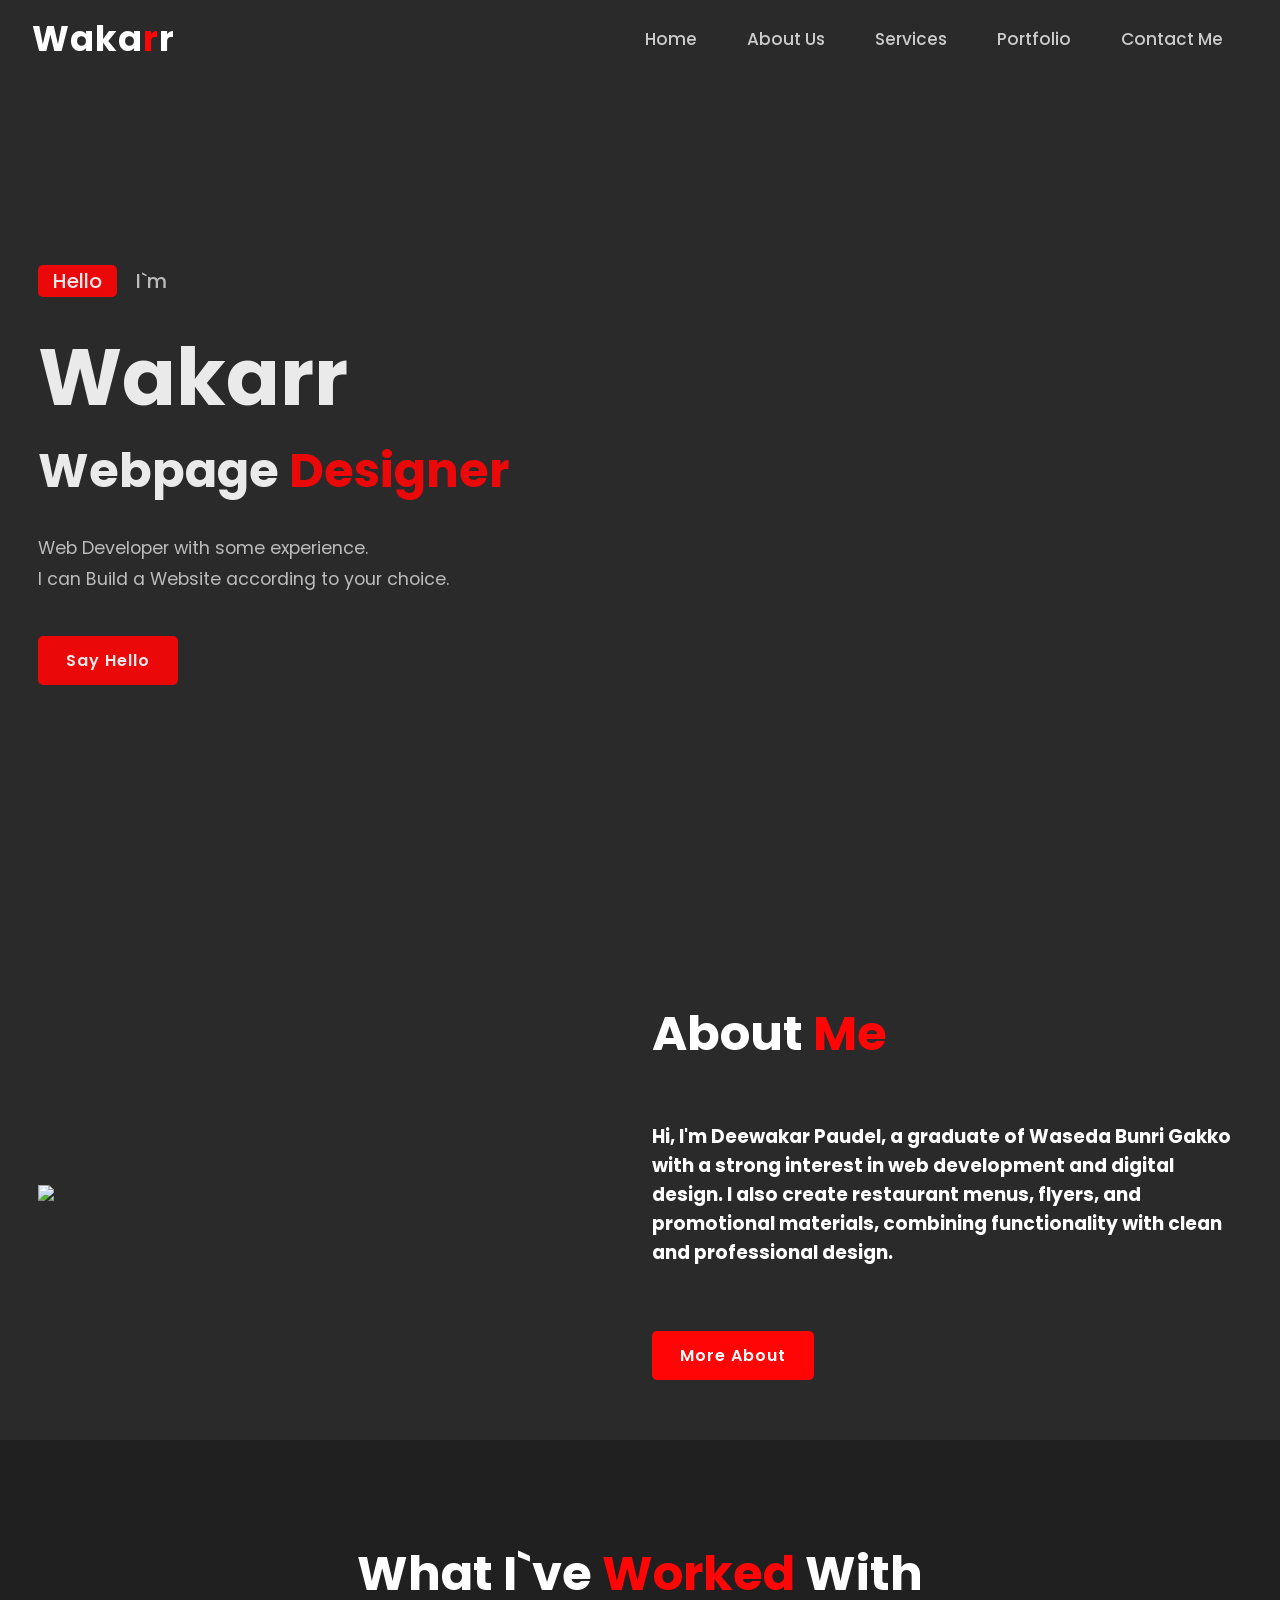
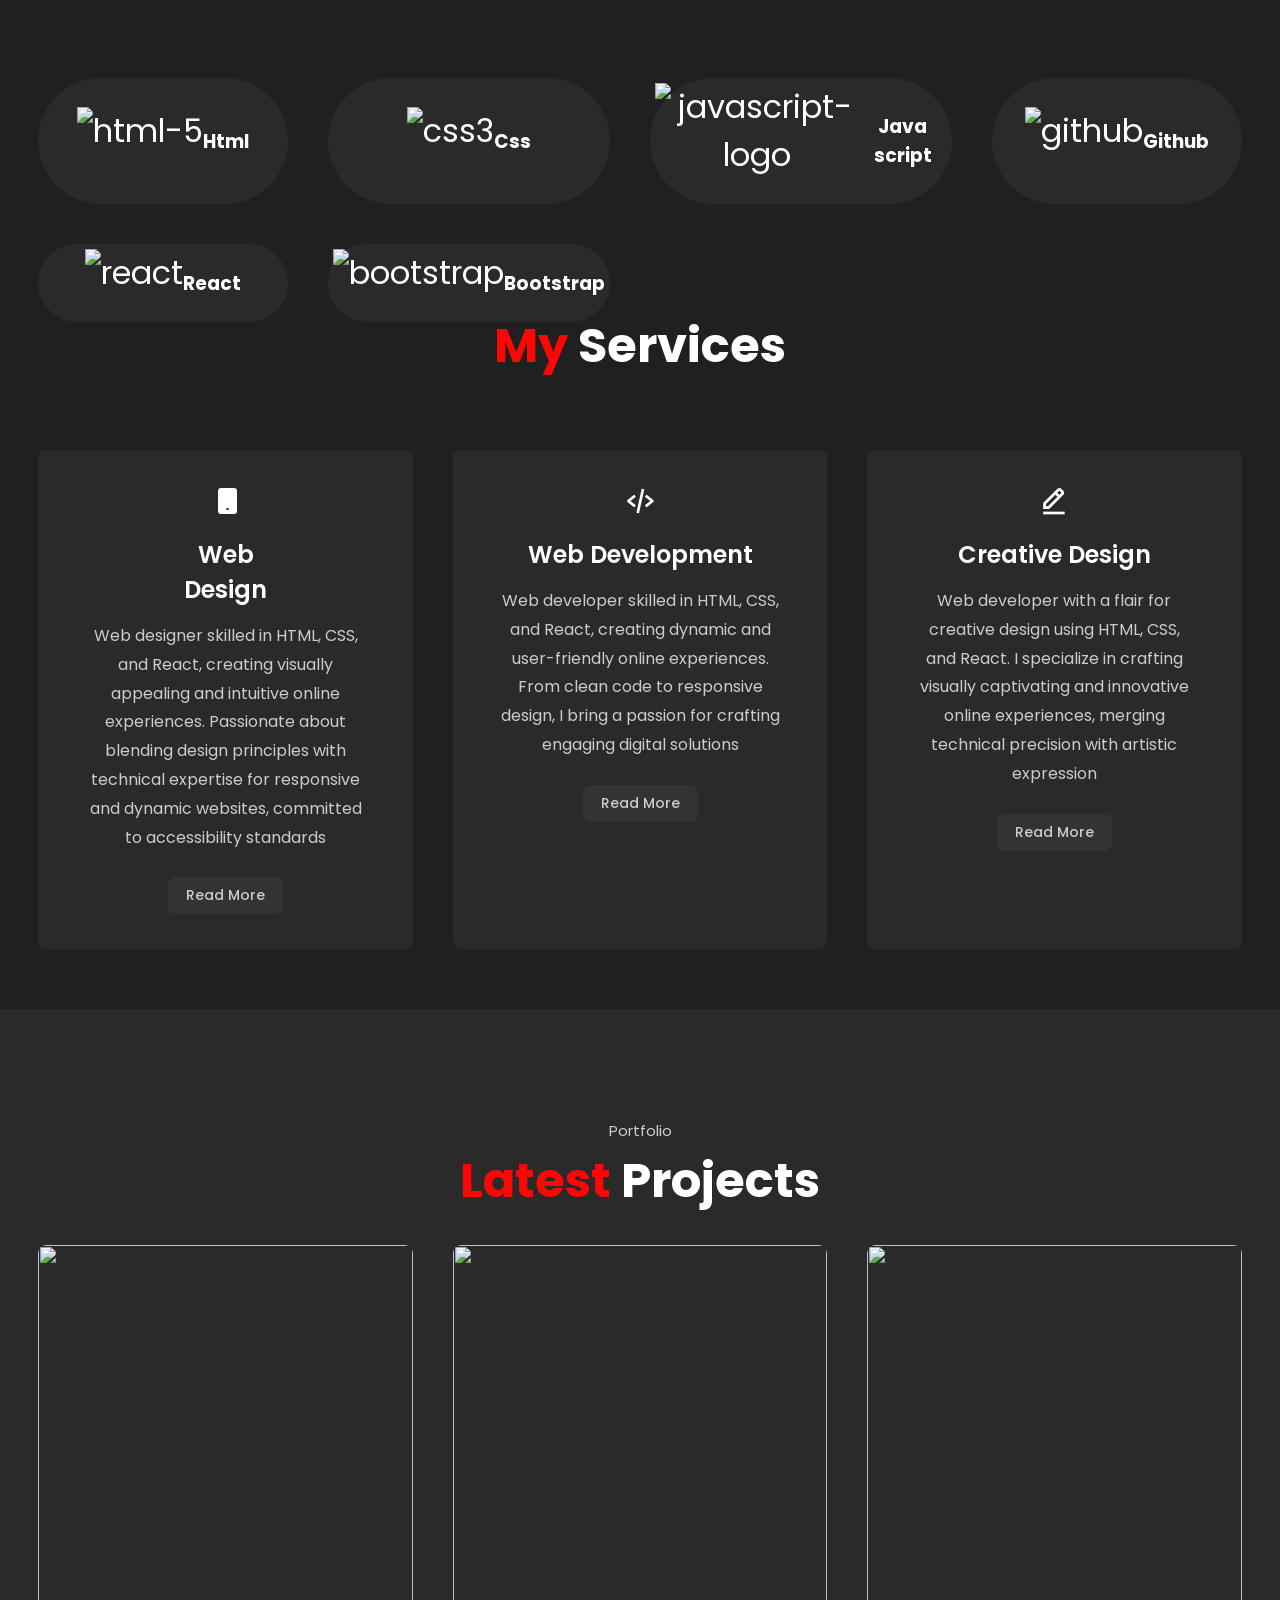
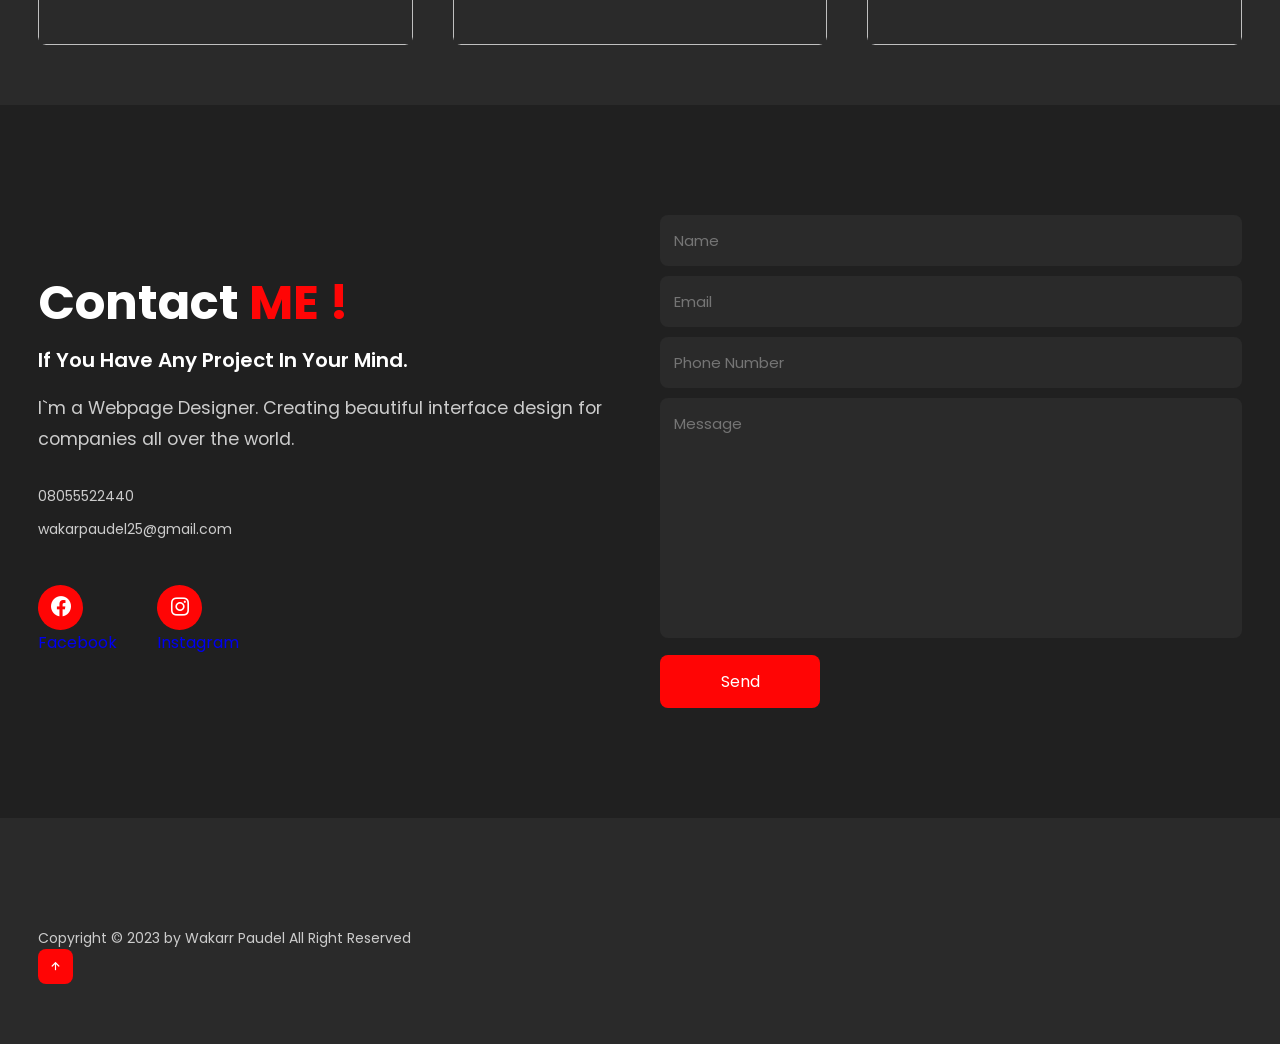
==== home.html @ 7d452e94 "Add files via upload" ====
<!DOCTYPE html>
<html lang="en">

<head>
  <meta charset="UTF-8">
  <meta name="viewport" content="width=device-width, initial-scale=1.0">
  <title>Porto</title>
  <!--Box-->
  <link rel="stylesheet" href="https://unpkg.com/boxicons@latest/css/boxicons.min.css">
  <!--Css Link-->
  <link rel="stylesheet" href="home.css">
  <!--Fonts-->
  <link rel="preconnect" href="https://fonts.googleapis.com">
  <link rel="preconnect" href="https://fonts.gstatic.com" crossorigin>
  <link href="https://fonts.googleapis.com/css2?family=Poppins:ital,wght@0,300;0,800;1,400&display=swap"
    rel="stylesheet">
</head>

<body>
  <!--Header design-->
  <header>
    <a href="#" class="logo">Waka<span>r</span>r</a>
    <ul class="navlist">
      <li><a href="#" class="active">Home</a></li>
      <li><a href="#about">About Us</a></li>
      <li><a href="#services">Services</a></li>
      <li><a href="#portfolio">Portfolio</a></li>
      <li><a href="#contact">Contact Me</a></li>
    </ul>

    <div class='bx bx-menu' id="menu-icon">

    </div>
  </header>

  <!--Home Section Design-->
  <section class="home" id="home">
    <div class="home-text">
      <div class="slide">
        <span class="one">Hello</span>
        <span class="two">I`m</span>
      </div>
      <h1>Wakarr</h1>
      <h3>Webpage <span> Designer</span></h3>
      <p>Web Developer with some experience. <br> I can Build a Website according to your choice.</p>
      <div class="button">
        <a href="#" class="btn">Say Hello</a>

      </div>
    </div>
  </section>

  <!--Section design-->
  <section class="about" id="about">
    <div class="about-img">
      <img src="IMG_7665.JPG">
    </div>
    <div class="about-text">
      <h2>About <span>Me</span></h2>








      <p>
      <h3>Hi, I'm Deewakar Paudel, a graduate of Waseda Bunri Gakko with a strong interest in web development and digital design. I also create restaurant menus, flyers, and promotional materials, combining functionality with clean and professional design.</h3>
      </p>
      <a href="#" class="btn">More About</a>
    </div>
    </div>


  </section>





  <!--Services-->
  <section class="services" id="services">
    <div class="main-text">
      <h2>What I`ve <span>Worked</span> With</h2>



      <div class="services-content">
        <div class="boxx">
          <div class="skillss">
            <img width="256" height="256" src="https://img.icons8.com/dusk/256/html-5.png" alt="html-5" />
          </div>
          <h3>Html</h3>


        </div>
        <div class="boxx">
          <div class="skillss">
            <img src="https://img.icons8.com/dusk/256/css3.png" alt="css3" />
          </div>
          <h3>Css</h3>
        </div>


        <div class="boxx">
          <div class="skillss">
            <img src="https://img.icons8.com/dusk/256/javascript-logo.png" alt="javascript-logo" />
          </div>
          <h3>Java script</h3>
        </div>

        <div class="boxx">
          <div class="skillss">
            <img src="https://img.icons8.com/ios-filled/250/github.png" alt="github" />
          </div>
          <h3>Github</h3>
        </div>

        <div class="boxx">
          <div class="skillss">
            <img src="https://img.icons8.com/plasticine/400/react.png" alt="react" />
          </div>
          <h3>React</h3>
        </div>

        <div class="boxx">
          <div class="skillss">
            <img src="https://img.icons8.com/ios-filled/250/bootstrap.png" alt="bootstrap" />
          </div>
          <h3>Bootstrap</h3>
        </div>





















      </div>
      <h2><span>My</span> Services</h2>

      <div class="services-content">
        <div class="box">
          <div class="s-icons">
            <i class='bx bxs-mobile'></i>
          </div>
          <h3>Web <br>Design</h3>

          <p>Web designer skilled in HTML, CSS, and React, creating visually appealing and intuitive online experiences.
            Passionate about blending design principles with technical expertise for responsive and dynamic websites,
            committed to accessibility standards</p>
          <a href="#" class="read">Read More</a>
        </div>

        <div class="box">
          <div class="s-icons">
            <i class='bx bx-code-alt'></i>
          </div>
          <h3>Web Development</h3>
          <p>Web developer skilled in HTML, CSS, and React, creating dynamic and user-friendly online experiences. From
            clean code to responsive design, I bring a passion for crafting engaging digital solutions</p>
          <a href="#" class="read">Read More</a>
        </div>

        <div class="box">
          <div class="s-icons">
            <i class='bx bx-edit-alt'></i>
          </div>
          <h3>Creative Design</h3>
          <p>Web developer with a flair for creative design using HTML, CSS, and React. I specialize in crafting
            visually captivating and innovative online experiences, merging technical precision with artistic expression
          </p>
          <a href="#" class="read">Read More</a>
        </div>

      </div>
  </section>





  <!--Portfolio-->
  <section class="portfolio" id="portfolio">
    <div class="main-text">
      <p>Portfolio</p>
      <h2><span>Latest</span> Projects</h2>
    </div>
    <div class="portfolio-content">
      <div class="row">
        <img src="https://i.pinimg.com/originals/0d/a0/af/0da0af27f6525492aaaaabf56a8be79a.gif">
        <div class="layer">
          <h5>To Do List</h5>
          <p>Check this out. You can use this To Do List for your everyday use.</p>
          <a href="https://9803e91b-e3bf-4c95-b330-faf85f0feea8-00-3rr949k5fggob.kirk.replit.dev/"><i
              class='bx bx-link-alt'></i></a>
        </div>
      </div>

      <div class="row">
        <img src="https://i.pinimg.com/736x/35/76/7e/35767e8e64b68595a5d9d802428917aa.jpg">
        <div class="layer">
          <h5>Visual Design</h5>
          <p>Check this out my new project.</p>
          <a href="https://replit.com/@WakarrPaudel/Image-Slider"><i class='bx bx-link-alt'></i></a>
        </div>
      </div>

      <div class="row">
        <img src="https://i.pinimg.com/originals/6f/4e/64/6f4e6484ecdbf8e49919be9bfd8e85c0.gif" style="width: 100%;">
        <div class="layer">
          <h5>Rental Car</h5>
          <p>Check this out my new project.</p>
          <a href="https://6a50bf63-7017-48bf-95ae-c769bf19da54-00-1cjzr9t1yk5q6.spock.replit.dev/"><i
              class='bx bx-link-alt'></i></a>
        </div>
      </div>


    </div>
  </section>

  <!--Contact-->
  <section class="contact" id="contact">
    <div class="contact-text">
      <h2>Contact <span> ME !</span></h2>
      <h4>If You Have Any Project In Your Mind.</h4>
      <p>I`m a Webpage Designer. Creating beautiful interface design for companies all over the world.</p>
      <div class="list">
        <li><a href="#">08055522440</button></a></li>
        <li><a href="#">wakarpaudel25@gmail.com</button></a></li>
        <li><a href="#"></a></li>
      </div>

      <div class="contact-icons">
        <a href="https://www.facebook.com/Wakarr.p/">
          <i class='bx bxl-facebook-circle'></i>Facebook</a><br>
        <a href="https://www.instagram.com/wakarrr_/?hl=en">
          <i class='bx bxl-instagram'></i>Instagram</a>

      </div>

    </div>


    <div class="contact-form">
      <form action="https://formsubmit.co/88b1fd63c52deb2a4339aeaad0e62822" method="POST">
        <input type="text" placeholder="Name" id="sendername" name="sendername">
        <input type="email" placeholder="Email" id="to" class="form-control" name="email">
        <input type="tel" placeholder="Phone Number" id="number" name="phonenumber">
        <textarea id="message" name="message" cols="35" rows="10" placeholder="Message"></textarea>
        <input type="submit" value="Send" class="submit" required>
      </form>

    </div>
    <p></p>

    </div>




    </div>
  </section>

  <!--End section Design-->
  <section class="End">
    <div class="last-text">
      <p>Copyright © 2023 by Wakarr Paudel All Right Reserved</p>
    </div>

    <div class="top">
      <a href="#home"><i class='bx bx-up-arrow-alt'></i></a>
    </div>
  </section>



  </div>





  <!--Javascript link-->
  <script type="text/javascript" src="home.js"></script>

  </script>




</body>

</html>
---- home.css ----
* {
  padding: 0;
  margin: 0;
  box-sizing: border-box;
  font-family: "Poppins", sans-serif;
  text-decoration: none;
  list-style: none;
  scroll-behavior: smooth;
}

:root {
  --bg-color: #2a2a2a;
  --second-bg-color: #202020;
  --text-color: #fff;
  --second-color: #ccc;
  --main-color: #ff0505;
  --big-font: 5rem;
  --h2-font: 3rem;
  --p-font: 1.1rem;
}

body {
  background: var(--bg-color);
  color: var(--text-color);
}

header {
  position: fixed;
  width: 100%;
  top: 0;
  right: 0;
  z-index: 1000;
  display: flex;
  align-items: center;
  justify-content: space-between;
  background: transparent;
  padding: 22px 15%;
  border-bottom: 1px;
  transition: all;
}

.logo {
  color: var(--text-color);
  font-size: 35px;
  font-weight: 700;
  letter-spacing: 1px;
}

span {
  color: var(--main-color);
}

.navlist {
  display: flex;
}

.navlist a {
  color: var(--second-color);
  font-size: 17px;
  font-weight: 500;
  margin: 0 25px;
  transition: all.45s ease;
}

.navlist a:hover {
  color: var(--main-color);
}

.navlist a:active {
  color: var(--main-color);
}

#menu-icon {
  font-size: 35px;
  color: var(--text-color);
  z-index: 10001;
  cursor: pointer;
  margin-left: 25px;
  display: none;
}

section {
  padding: 160px 15% 120px;
}

.home {
  position: relative;
  height: 100vh;
  width: 100%;
  background: url(https://media1.giphy.com/media/Eqz8ZFUScPHH2/giphy.webp?cid=ecf05e47om8pl124k02pvxb3j846lxgwbr5snydq7sofjnld&ep=v1_gifs_search&rid=giphy.webp&ct=g);
  background-size: cover;
  background-position: center;
  display: flex;
  align-items: center;
  justify-content: flex-start;
  opacity: 90%;
}

.slide {
  margin-bottom: 20px;
}

.one {
  display: inline-block;
  margin-right: 15px;
  height: 32px;
  padding: 0 15px;
  line-height: 32px;
  font-size: 20px;
  font-weight: 500;
  border-radius: 5px;
  background: var(--main-color);
  color: var(--text-color);
}

.two {
  display: inline;
  color: var(--second-color);
  font-size: 20px;
  font-weight: 500;
}

.home-text h1 {
  font-size: var(--big-font);
  font-weight: 700;
  color: var(--text-color);
  list-style: 1.1;
  margin: 0 0 8px;
}

.home-text h3 {
  color: var(--text-color);
  margin: 0 0 35px;
  font-size: 3rem;
  font-weight: 700;
  line-height: 1.1;
}

.home-text p {
  color: var(--second-color);
  font-size: var(--p-font);
  line-height: 1.8;
  margin-bottom: 40px;
}

.button {
  display: inline-flex;
  align-items: center;
  justify-content: center;
}

.btn {
  display: inline-block;
  padding: 12px 28px;
  background-color: var(--main-color);
  color: var(--text-color);
  border-radius: 5px;
  font-size: 1rem;
  letter-spacing: 1px;
  font-weight: 600;
  transition: all 0.45s ease;
}

.btn:hover {
  transform: scale(0.9);
}

.btn2 {
  display: inline-flex;
  align-items: center;
  justify-content: center;
  font-size: 15px;
  font-weight: 600;
  color: var(--text-color);
  margin-left: 35px;
}

.btn2 span i {
  height: 55px;
  width: 55px;
  background: var(--main-color);
  color: var(--text-color);
  display: flex;
  align-items: center;
  justify-content: center;
  font-size: 35px;
  border-radius: 50%;
  margin-right: 15px;
  transition: all 0.45s ease;
}

.btn2 span i:hover {
  transform: scale(1.1) translateY(5px);
}

header.sticky {
  background: var(--bg-color);
  border-bottom: 1px solid #ffffff1a;
  padding: 12px 15%;
}

.about {
  display: grid;
  grid-template-columns: repeat(2, 1fr);
  align-items: center;
  gap: 1.5rem;
}

.about-img {
  max-width: 530px;
  height: auto;
  width: 100%;
  border-radius: 8px;
}

.about-text h2 {
  font-size: var(--h2-font);
  line-height: 1;
}

.about-text h4 {
  font-size: 24px;
  font-weight: 600;
  color: var(--text-color);
  line-height: 1.7;
  margin: 15px 0 30px;
}

.about-text p {
  columns: var(--second-color);
  font-size: (var(--p-font));
  line-height: 1.8;
  margin-bottom: 4rem;
}

.services {
  background: var(--second-bg-color);
}

.main-text {
  text-align: center;
}

.main-text p {
  color: var(--second-color);
  font-size: 15px;
  margin-bottom: 15px;
}

.main-text h2 {
  font-size: var(--h2-font);
  line-height: 1;
}

.services-content {
  display: grid;
  grid-template-columns: repeat(auto-fit, minmax(250px, auto));
  align-items: center;
  gap: 2.5rem;
  margin-top: 5rem;
}

.box {
  background: var(--bg-color);
  padding: 35px 45px;
  border-radius: 8px;
  transition: all 0.45s ease;
  height: 100%;
}
.boxx {
  background: var(--bg-color);
  padding: 5px 5px;
  border-radius: 80px;
  transition: all 0.45s ease;
  height: 100%;
  width: 100%;
  justify-content: center;
  align-items: center;
  display: flex;
}

.s-icons i {
  font-size: 32px;
  margin-bottom: 20px;
}

.skillss {
  font-size: 32px;
  margin-bottom: 20px;
}

.box h3 {
  font-size: 24px;
  font-weight: 600;
  color: var(--text-color);
  margin-bottom: 15px;
}

.box p {
  color: var(--second-color);
  font-size: 1rem;
  line-height: 1.8;
  margin-bottom: 25px;
}

.read {
  display: inline-block;
  padding: 8px 18px;
  background: #333333;
  color: var(--second-color);
  font-size: 14px;
  font-weight: 500;
  border-radius: 8px;
  transition: all 0.45s ease;
}

.box :hover,
.boxx :hover {
  transform: translateY(-8px);
  cursor: pointer;
}
.skillss img{
  width: 100px;
  height: 100px;
}

.portfolio-content {
  display: grid;
  grid-template-columns: repeat(auto-fit, minmax(350px, auto));
  align-items: center;
  gap: 2.5rem;
  margin-top: 2.5rem;
  height: 40%;
  width: auto;
}

.row {
  position: relative;
  overflow: hidden;
  border-radius: 8px;
  cursor: pointer;

}

.row img {
  width: 100%;
  border-radius: 8px;
  display: block;
  transition: transform 0.5s;
  height: 400px;
}

.layer {
  width: 100%;
  height: 0;
  background: linear-gradient(rgba(0, 0, 0, 0.1), #ff004f);
  position: absolute;
  border-radius: 8px;
  left: 0;
  bottom: 0;
  overflow: hidden;
  display: flex;
  align-items: center;
  justify-content: center;
  text-align: center;
  padding: 0 40px;
  transition: height 0.5s;
  flex-direction: column;

}

.layer h5 {
  font-size: 20px;
  font-weight: 600;
  margin-bottom: 15px;
}

.layer p {
  color: var(--second-color);
  font-size: 1rem;
  line-height: 1.8;
}

.layer i {
  color: var(--main-color);
  margin-top: 20px;
  font-size: 20px;
  background: var(--text-color);
  width: 60px;
  height: 60px;
  align-items: center;
  justify-content: center;
  display: flex;
  border-radius: 50%;
}

.row:hover img {
  transform: scale(1.5);
}

.row:hover .layer {
  height: 100%;
}

.contact {
  background: var(--second-bg-color);
  display: grid;
  grid-template-columns: repeat(2, 1fr);
  align-items: center;
  gap: 2.5rem;
}

.contact-icons {
  display: flex;
  gap: 20px;
}

.contact-text h4 {
  columns: var(--text-color);
  margin: 18px 0;
  font-size: 20px;
  font-weight: 600;
}

.contact-text h2 {
  font-size: var(--h2-font);
  line-height: 1;
}

.contact-text p {
  color: var(--second-color);
  font-size: var(--p-font);
  line-height: 1.8;
  margin-bottom: 30px;
}

.list {
  margin-bottom: 2.8rem;
}

.list li {
  margin-bottom: 12px;
}

.list li a {
  display: block;
  color: var(--second-color);
  font-size: 14px;
  transition: all 0.45s ease;
}

.list li a:hover {
  color: var(--text-color);
  transform: translateX(20px);
}

.contact-icons i {
  height: 45px;
  width: 45px;
  background: var(--main-color);
  color: var(--text-color);
  font-size: 24px;
  align-items: center;
  justify-content: center;
  display: flex;
  border-radius: 50%;
  margin-right: 15px;
  transition: all 0.45s ease;
}

.contact-icons i:hover {
  background-color: var(--text-color);
  color: var(--main-color);
  transform: translateX(20px);
}

.contact-form form {
  position: relative;
}

.contact-form form input,
form textarea {
  width: 100%;
  padding: 14px;
  background: var(--bg-color);
  color: var(--text-color);
  border: none;
  outline: none;
  font-size: 15px;
  border-radius: 8px;
  margin-bottom: 10px;
}

.contact-form textarea {
  resize: none;
  height: 240px;
}

.contact-form .submit {
  display: inline-block;
  font-size: 16px;
  background: var(--main-color);
  color: var(--text-color);
  width: 160px;
  transition: all 0.45s ease;
}

.contact-form .submit:hover {
  transform: scale(1.1);
  cursor: pointer;
}

.end {
  padding: 20px 15%;
  cursor: pointer;
  flex-wrap: wrap;
  align-items: center;
  justify-content: space-between;
  gap: 2rem;
  background: var(--bg-color);
}

.last-text p {
  color: var(--second-color);
  font-size: 14px;
}

.top i {
  padding: 10px;
  border-radius: 8px;
  font-size: 15px;
  color: var(--text-color);
  background: var(--main-color);
}

@media (max-width: 1480px) {
  header {
    padding: 12px 2.5%;
    transition: 0.1s;
  }

  header.sticky {
    padding: 10px 2.5%;
    transition: 0.1s;
  }

  section {
    padding: 110px 3% 60px;
  }

  .end {
    padding: 15px 3%;
  }
}

@media (max-width: 1100px) {
  :root {
    --big-font: 4rem;
    --h2-font: 2.5rem;
    --p-font: 1rem;
  }

  .home-text h3 {
    font-size: 2.5rem;
  }

  .home {
    height: 87vh;
  }
}

@media (max-width: 920px) {
  .about {
    grid-template-columns: 1fr;
  }

  .about-img {
    text-align: center;
    order: 2;
  }

  .about-img img {
    width: 100%;
    height: auto;
    max-width: 100%;
  }

  .contact {
    grid-template-columns: 1fr;
  }
}

@media (max-width: 840px) {
  #menu-icon {
    display: block;
  }

  .navlist {
    position: absolute;
    top: -1000px;
    right: 0;
    left: 0;
    display: flex;
    flex-direction: column;
    background: var(--bg-color);
    text-align: left;
    transition: all 0.45s ease;
  }

  .navlist a {
    display: block;
    margin: 17px;
    font-size: 20px;
    transition: all 0.45s ease;
    color: var(--main-color);
  }

  .navlist a:hover {
    color: var(--text-color);
  }

  .navlist a.active {
    color: var(--text-color);
  }

  .navlist.open {
    top: 100%;
  }
}
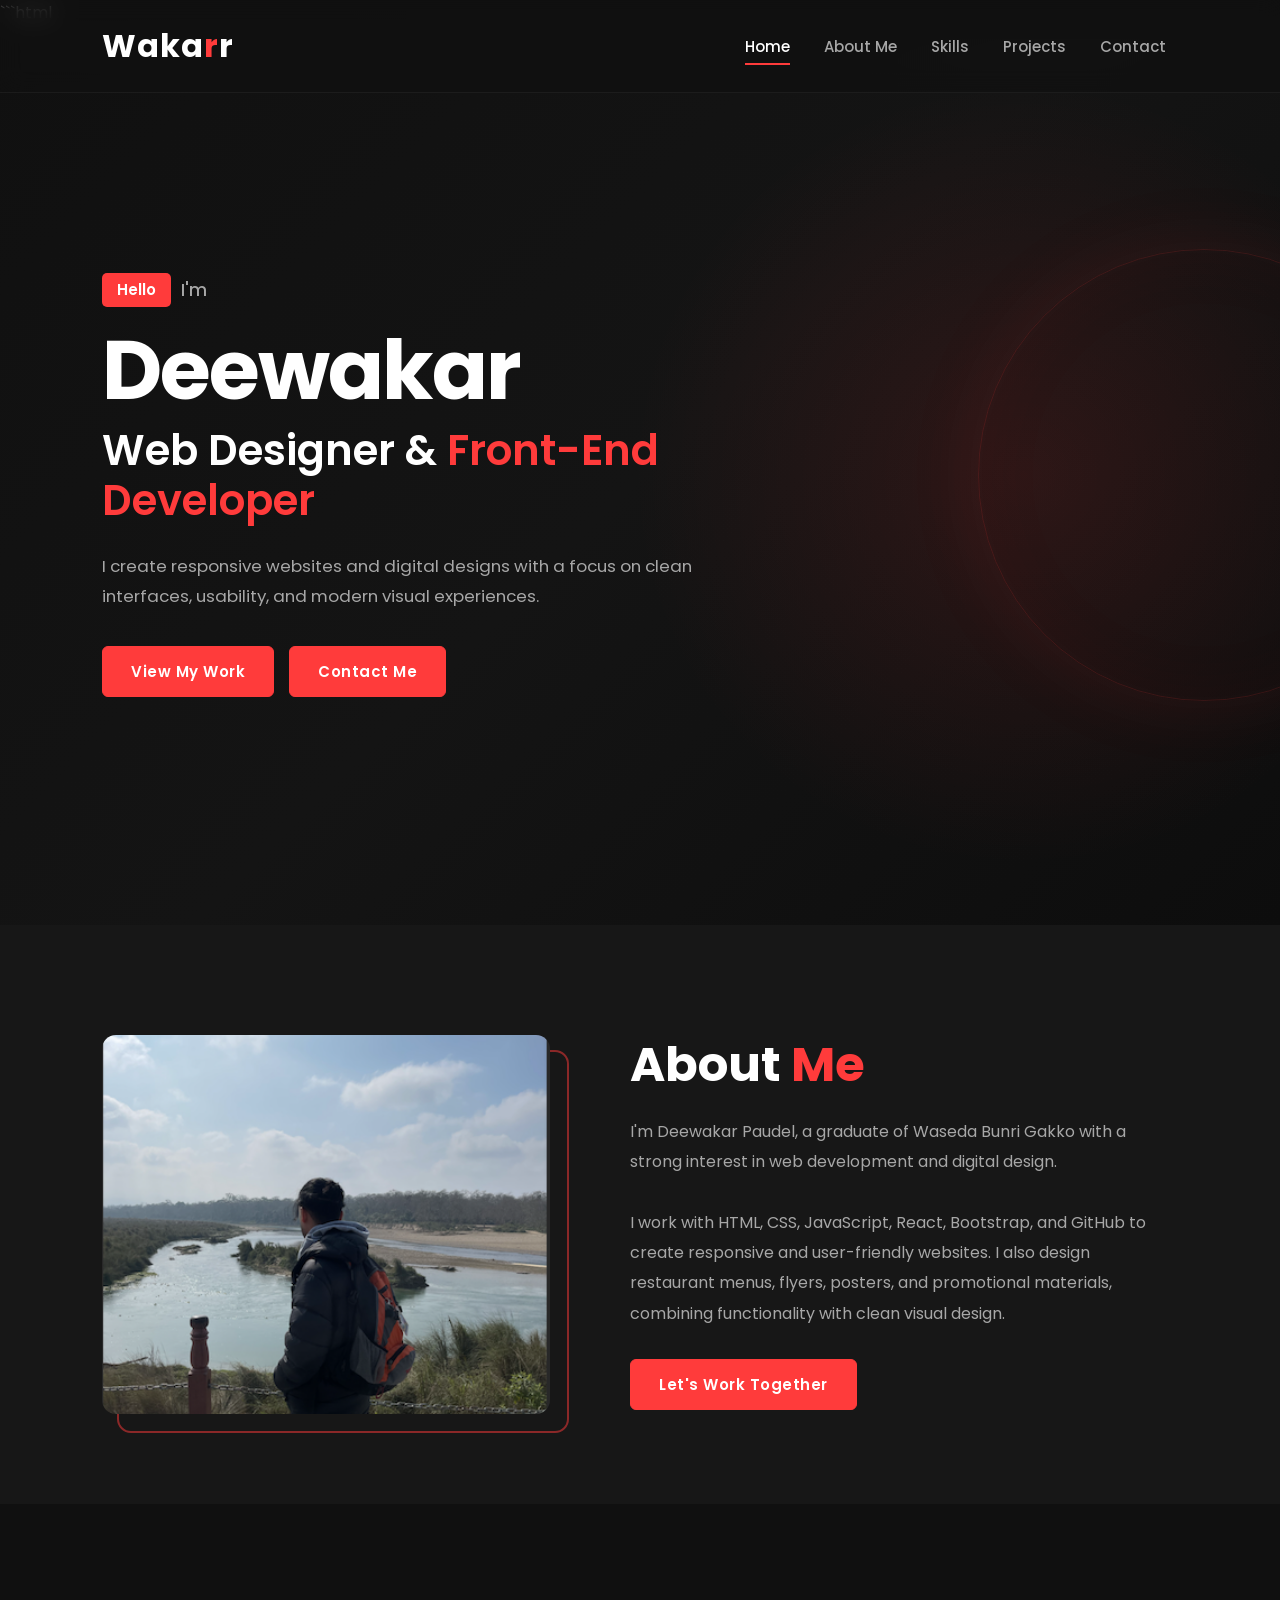
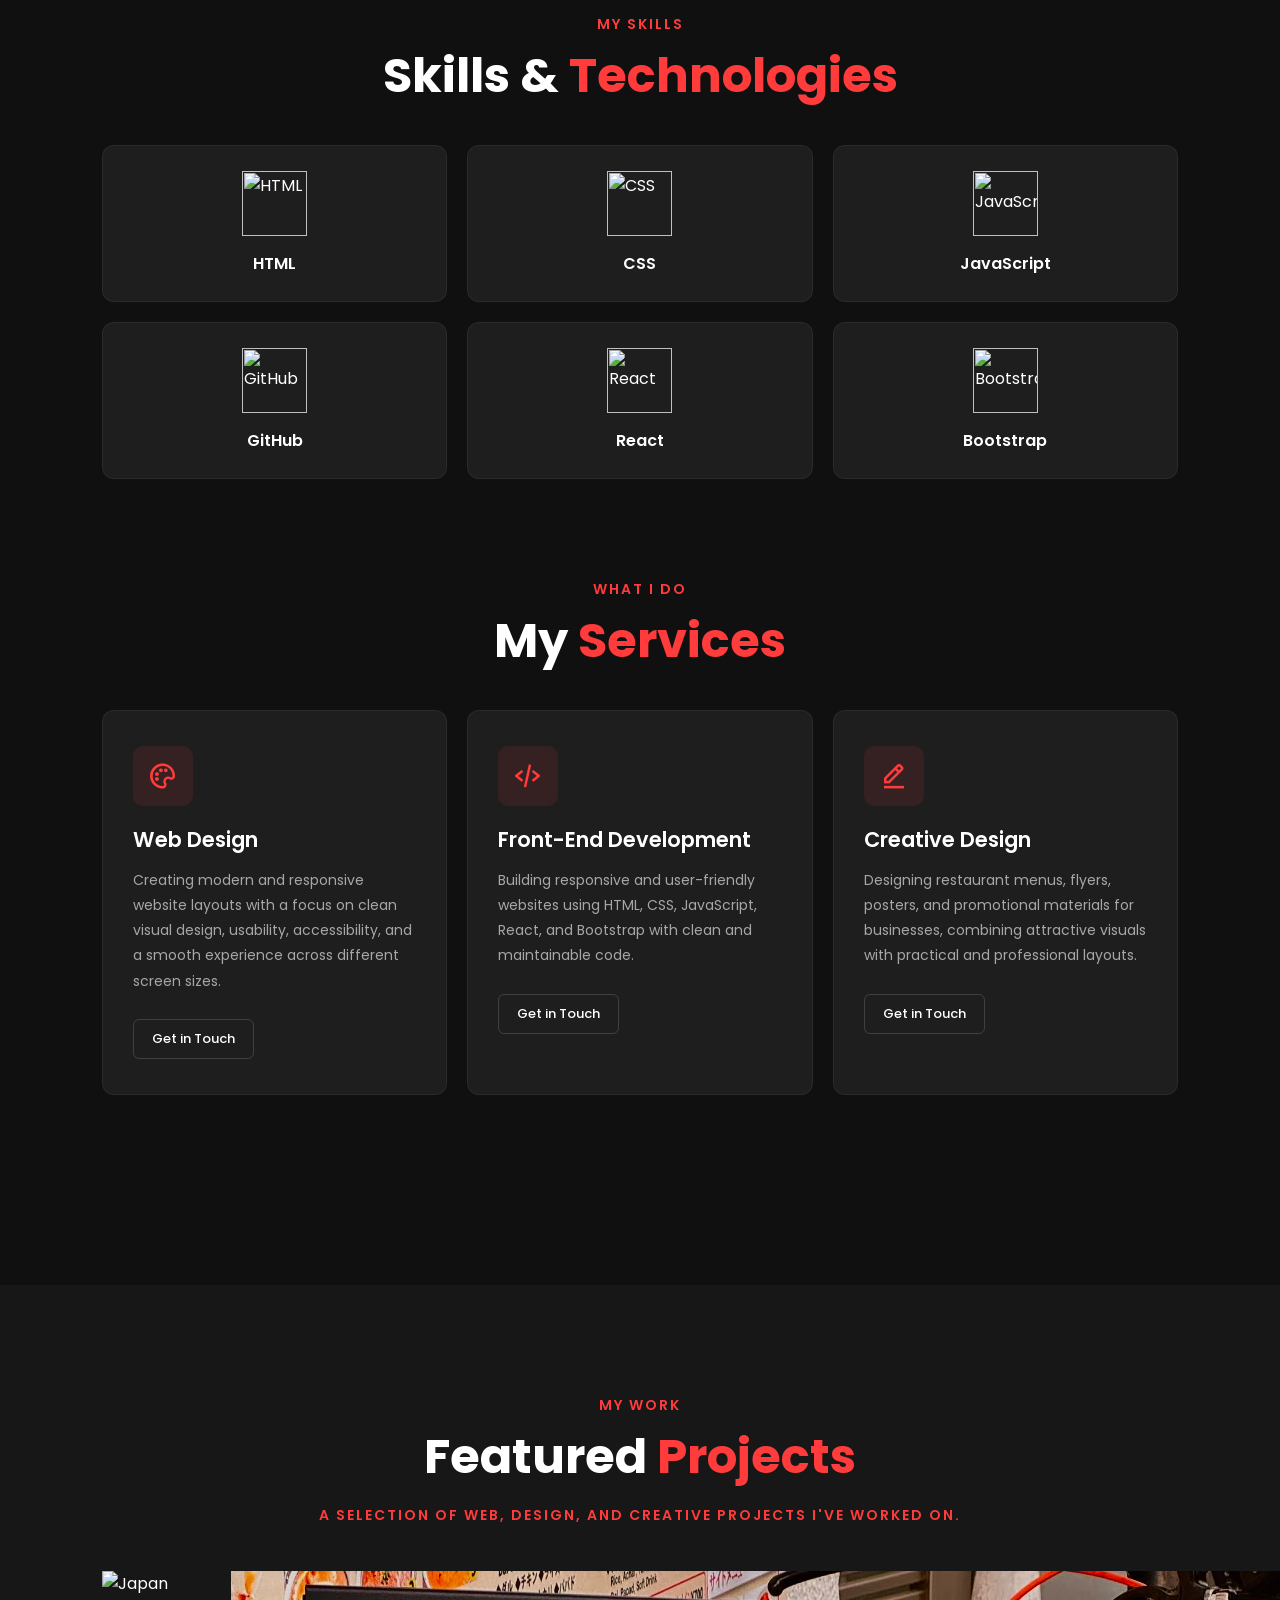
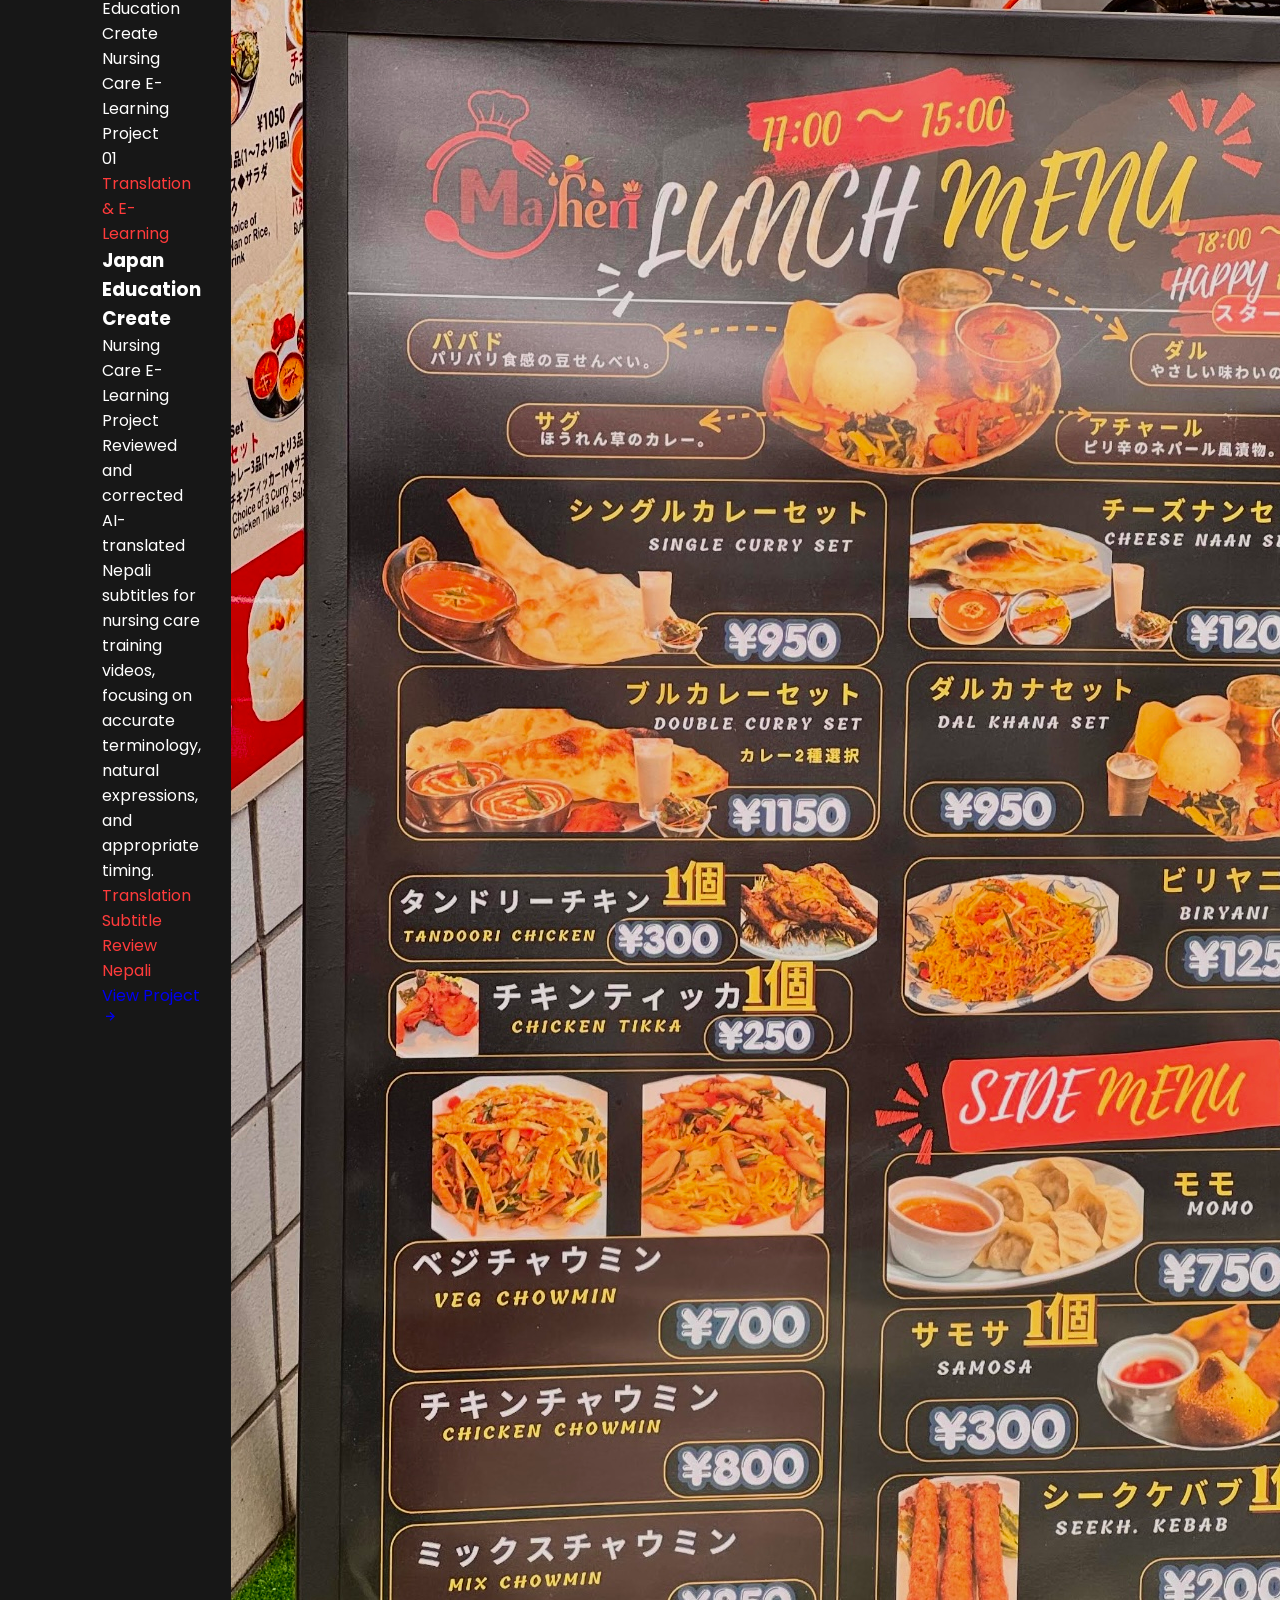
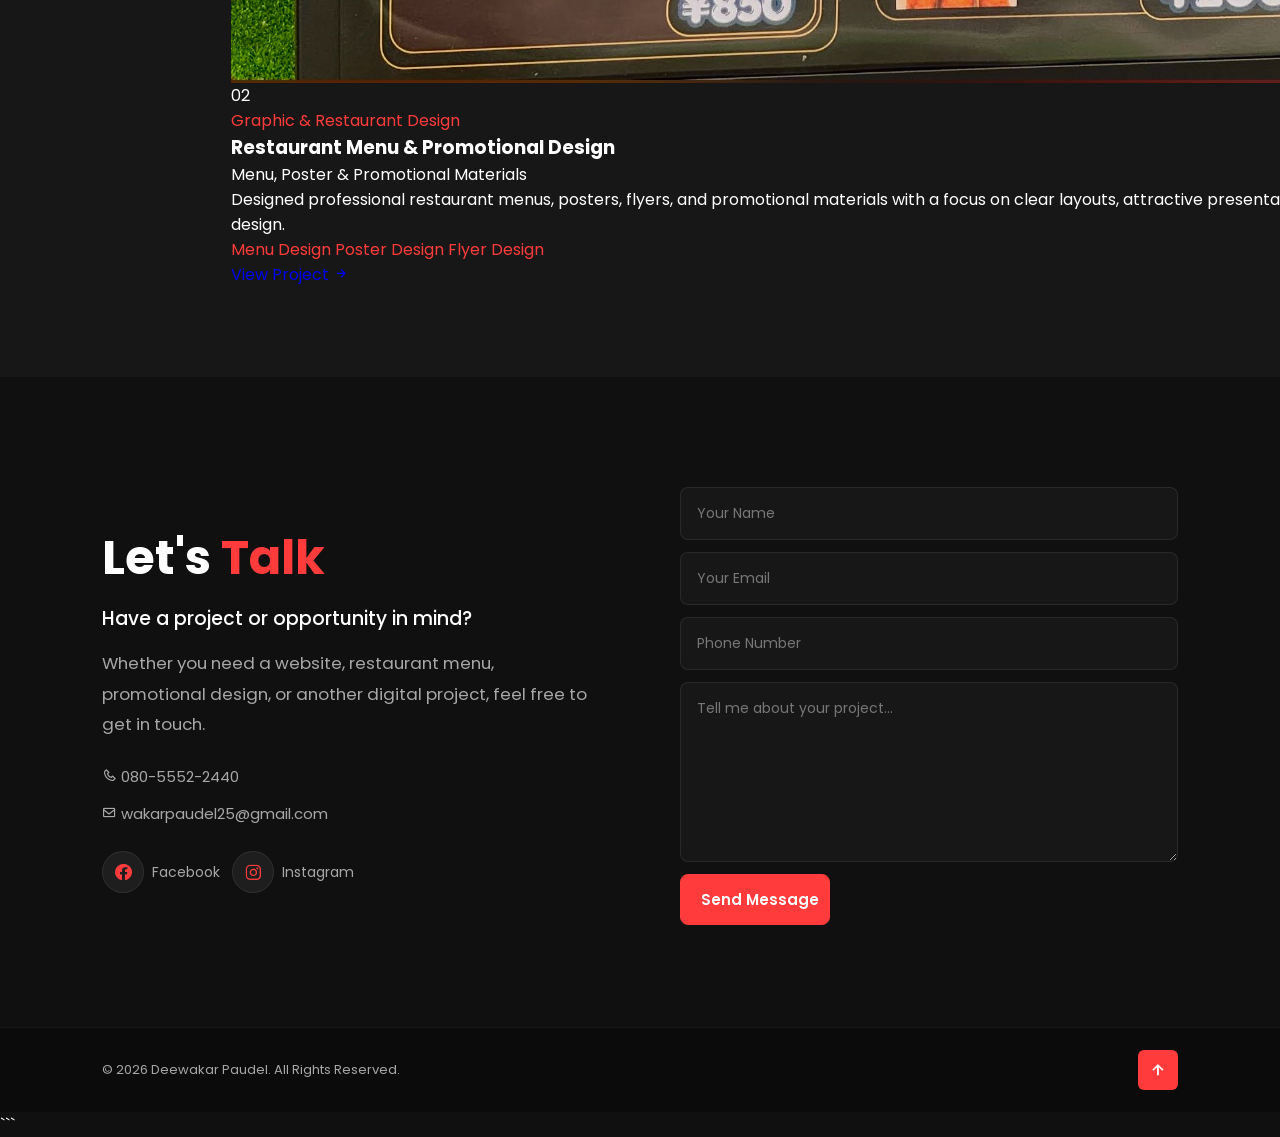
==== commit d8ee4835: "Update home.html" ====
--- a/home.html
+++ b/home.html
@@ -1,310 +1,792 @@
+```html
 <!DOCTYPE html>
 <html lang="en">
 
 <head>
   <meta charset="UTF-8">
   <meta name="viewport" content="width=device-width, initial-scale=1.0">
-  <title>Porto</title>
-  <!--Box-->
-  <link rel="stylesheet" href="https://unpkg.com/boxicons@latest/css/boxicons.min.css">
-  <!--Css Link-->
-  <link rel="stylesheet" href="home.css">
-  <!--Fonts-->
+
+  <meta name="description"
+    content="Deewakar Paudel - Web Designer and Front-End Developer specializing in responsive websites, digital design, and restaurant promotional materials.">
+
+  <meta name="author" content="Deewakar Paudel">
+
+  <title>Deewakar Paudel | Web Designer & Front-End Developer</title>
+
+  <!-- Boxicons -->
+  <link rel="stylesheet"
+    href="https://unpkg.com/boxicons@latest/css/boxicons.min.css">
+
+  <!-- Google Fonts -->
   <link rel="preconnect" href="https://fonts.googleapis.com">
   <link rel="preconnect" href="https://fonts.gstatic.com" crossorigin>
-  <link href="https://fonts.googleapis.com/css2?family=Poppins:ital,wght@0,300;0,800;1,400&display=swap"
+
+  <link
+    href="https://fonts.googleapis.com/css2?family=Poppins:wght@300;400;500;600;700;800&display=swap"
     rel="stylesheet">
+
+  <!-- Main CSS -->
+  <link rel="stylesheet" href="home.css">
 </head>
 
+
 <body>
-  <!--Header design-->
+
+  <!-- =========================
+       HEADER
+  ========================== -->
+
   <header>
-    <a href="#" class="logo">Waka<span>r</span>r</a>
+
+    <a href="#home" class="logo">
+      Waka<span>r</span>r
+    </a>
+
     <ul class="navlist">
-      <li><a href="#" class="active">Home</a></li>
-      <li><a href="#about">About Us</a></li>
-      <li><a href="#services">Services</a></li>
-      <li><a href="#portfolio">Portfolio</a></li>
-      <li><a href="#contact">Contact Me</a></li>
+
+      <li>
+        <a href="#home" class="active">Home</a>
+      </li>
+
+      <li>
+        <a href="#about">About Me</a>
+      </li>
+
+      <li>
+        <a href="#services">Skills</a>
+      </li>
+
+      <li>
+        <a href="#portfolio">Projects</a>
+      </li>
+
+      <li>
+        <a href="#contact">Contact</a>
+      </li>
+
     </ul>
 
-    <div class='bx bx-menu' id="menu-icon">
-
-    </div>
+    <div class="bx bx-menu" id="menu-icon"></div>
+
   </header>
 
-  <!--Home Section Design-->
+
+
+  <!-- =========================
+       HOME
+  ========================== -->
+
   <section class="home" id="home">
+
     <div class="home-text">
+
       <div class="slide">
+
         <span class="one">Hello</span>
-        <span class="two">I`m</span>
-      </div>
-      <h1>Wakarr</h1>
-      <h3>Webpage <span> Designer</span></h3>
-      <p>Web Developer with some experience. <br> I can Build a Website according to your choice.</p>
+
+        <span class="two">I'm</span>
+
+      </div>
+
+
+      <h1>Deewakar</h1>
+
+
+      <h3>
+        Web Designer & <span>Front-End Developer</span>
+      </h3>
+
+
+      <p>
+        I create responsive websites and digital designs with a focus on
+        clean interfaces, usability, and modern visual experiences.
+      </p>
+
+
       <div class="button">
-        <a href="#" class="btn">Say Hello</a>
-
-      </div>
-    </div>
+
+        <a href="#portfolio" class="btn">
+          View My Work
+        </a>
+
+        <a href="#contact" class="btn">
+          Contact Me
+        </a>
+
+      </div>
+
+    </div>
+
   </section>
 
-  <!--Section design-->
+
+
+  <!-- =========================
+       ABOUT
+  ========================== -->
+
   <section class="about" id="about">
+
     <div class="about-img">
-      <img src="IMG_7665.JPG">
-    </div>
+
+      <img
+        src="back.png"
+        alt="Deewakar Paudel">
+
+    </div>
+
+
     <div class="about-text">
-      <h2>About <span>Me</span></h2>
-
-
-
-
-
-
+
+      <h2>
+        About <span>Me</span>
+      </h2>
+
+
+      <h3>
+        I'm Deewakar Paudel, a graduate of Waseda Bunri Gakko with a
+        strong interest in web development and digital design.
+      </h3>
+
+
+      <h3>
+        I work with HTML, CSS, JavaScript, React, Bootstrap, and GitHub
+        to create responsive and user-friendly websites. I also design
+        restaurant menus, flyers, posters, and promotional materials,
+        combining functionality with clean visual design.
+      </h3>
+
+
+      <a href="#contact" class="btn">
+        Let's Work Together
+      </a>
+
+    </div>
+
+  </section>
+
+
+
+  <!-- =========================
+       SKILLS & SERVICES
+  ========================== -->
+
+  <section class="services" id="services">
+
+
+    <!-- Skills Title -->
+
+    <div class="main-text">
+
+      <p>My Skills</p>
+
+      <h2>
+        Skills & <span>Technologies</span>
+      </h2>
+
+    </div>
+
+
+
+    <!-- Skills -->
+
+    <div class="services-content">
+
+
+      <!-- HTML -->
+
+      <div class="boxx">
+
+        <div class="skillss">
+
+          <img
+            src="https://img.icons8.com/dusk/256/html-5.png"
+            alt="HTML">
+
+        </div>
+
+        <h3>HTML</h3>
+
+      </div>
+
+
+
+      <!-- CSS -->
+
+      <div class="boxx">
+
+        <div class="skillss">
+
+          <img
+            src="https://img.icons8.com/dusk/256/css3.png"
+            alt="CSS">
+
+        </div>
+
+        <h3>CSS</h3>
+
+      </div>
+
+
+
+      <!-- JavaScript -->
+
+      <div class="boxx">
+
+        <div class="skillss">
+
+          <img
+            src="https://img.icons8.com/dusk/256/javascript-logo.png"
+            alt="JavaScript">
+
+        </div>
+
+        <h3>JavaScript</h3>
+
+      </div>
+
+
+
+      <!-- GitHub -->
+
+      <div class="boxx">
+
+        <div class="skillss">
+
+          <img
+            src="https://img.icons8.com/ios-filled/250/github.png"
+            alt="GitHub">
+
+        </div>
+
+        <h3>GitHub</h3>
+
+      </div>
+
+
+
+      <!-- React -->
+
+      <div class="boxx">
+
+        <div class="skillss">
+
+          <img
+            src="https://img.icons8.com/plasticine/400/react.png"
+            alt="React">
+
+        </div>
+
+        <h3>React</h3>
+
+      </div>
+
+
+
+      <!-- Bootstrap -->
+
+      <div class="boxx">
+
+        <div class="skillss">
+
+          <img
+            src="https://img.icons8.com/ios-filled/250/bootstrap.png"
+            alt="Bootstrap">
+
+        </div>
+
+        <h3>Bootstrap</h3>
+
+      </div>
+
+    </div>
+
+
+
+    <!-- =========================
+         SERVICES TITLE
+    ========================== -->
+
+    <div class="main-text">
+
+      <p>What I Do</p>
+
+      <h2>
+        My <span>Services</span>
+      </h2>
+
+    </div>
+
+
+
+    <!-- Services -->
+
+    <div class="services-content">
+
+
+      <!-- Web Design -->
+
+      <div class="box">
+
+        <div class="s-icons">
+
+          <i class="bx bx-palette"></i>
+
+        </div>
+
+
+        <h3>
+          Web Design
+        </h3>
+
+
+        <p>
+          Creating modern and responsive website layouts with a focus
+          on clean visual design, usability, accessibility, and a
+          smooth experience across different screen sizes.
+        </p>
+
+
+        <a href="#contact" class="read">
+          Get in Touch
+        </a>
+
+      </div>
+
+
+
+      <!-- Front-End Development -->
+
+      <div class="box">
+
+        <div class="s-icons">
+
+          <i class="bx bx-code-alt"></i>
+
+        </div>
+
+
+        <h3>
+          Front-End Development
+        </h3>
+
+
+        <p>
+          Building responsive and user-friendly websites using HTML,
+          CSS, JavaScript, React, and Bootstrap with clean and
+          maintainable code.
+        </p>
+
+
+        <a href="#contact" class="read">
+          Get in Touch
+        </a>
+
+      </div>
+
+
+
+      <!-- Creative Design -->
+
+      <div class="box">
+
+        <div class="s-icons">
+
+          <i class="bx bx-edit-alt"></i>
+
+        </div>
+
+
+        <h3>
+          Creative Design
+        </h3>
+
+
+        <p>
+          Designing restaurant menus, flyers, posters, and promotional
+          materials for businesses, combining attractive visuals with
+          practical and professional layouts.
+        </p>
+
+
+        <a href="#contact" class="read">
+          Get in Touch
+        </a>
+
+      </div>
+
+    </div>
+
+  </section>
+
+
+
+  <!-- =========================
+       PORTFOLIO / PROJECTS
+  ========================== -->
+
+  <section class="portfolio" id="portfolio">
+
+
+    <div class="main-text">
+
+      <p>My Work</p>
+
+      <h2>
+        Featured <span>Projects</span>
+      </h2>
+
+
+      <p class="portfolio-intro">
+        A selection of web, design, and creative projects I've worked on.
+      </p>
+
+    </div>
+
+
+
+    <div class="portfolio-content">
+
+
+      <!-- =========================
+           PROJECT 1
+      ========================== -->
+
+      <article class="project-card">
+
+
+        <div class="project-image">
+
+          <img
+            src="https://crowdworks.jp/attachments/25593172.png?width=600&height=400"
+            alt="Japan Education Create Nursing Care E-Learning Project">
+
+
+          <div class="project-number">
+            01
+          </div>
+
+        </div>
+
+
+
+        <div class="project-info">
+
+
+          <span class="project-category">
+            Translation & E-Learning
+          </span>
+
+
+          <h3>
+            Japan Education Create
+          </h3>
+
+
+          <p>
+            Nursing Care E-Learning Project
+          </p>
+
+
+          <p class="project-description">
+            Reviewed and corrected AI-translated Nepali subtitles for
+            nursing care training videos, focusing on accurate
+            terminology, natural expressions, and appropriate timing.
+          </p>
+
+
+          <div class="project-tags">
+
+            <span>Translation</span>
+
+            <span>Subtitle Review</span>
+
+            <span>Nepali</span>
+
+          </div>
+
+
+          <a
+            href="https://www.nk-create.co.jp/company/"
+            target="_blank"
+            rel="noopener noreferrer"
+            class="project-link">
+
+            View Project
+
+            <i class="bx bx-right-arrow-alt"></i>
+
+          </a>
+
+        </div>
+
+      </article>
+
+
+
+      <!-- =========================
+           PROJECT 2
+      ========================== -->
+
+      <article class="project-card">
+
+
+        <div class="project-image">
+
+          <img
+            src="menuu.jpg"
+            alt="Restaurant Menu and Promotional Design">
+
+
+          <div class="project-number">
+            02
+          </div>
+
+        </div>
+
+
+
+        <div class="project-info">
+
+
+          <span class="project-category">
+            Graphic & Restaurant Design
+          </span>
+
+
+          <h3>
+            Restaurant Menu & Promotional Design
+          </h3>
+
+
+          <p>
+            Menu, Poster & Promotional Materials
+          </p>
+
+
+          <p class="project-description">
+            Designed professional restaurant menus, posters, flyers,
+            and promotional materials with a focus on clear layouts,
+            attractive presentation, and practical print design.
+          </p>
+
+
+          <div class="project-tags">
+
+            <span>Menu Design</span>
+
+            <span>Poster Design</span>
+
+            <span>Flyer Design</span>
+
+          </div>
+
+
+          <a
+            href="https://maps.app.goo.gl/ru5vsaLz4paui8mZ7"
+            target="_blank"
+            rel="noopener noreferrer"
+            class="project-link">
+
+            View Project
+
+            <i class="bx bx-right-arrow-alt"></i>
+
+          </a>
+
+        </div>
+
+      </article>
+
+
+    </div>
+
+  </section>
+
+
+
+  <!-- =========================
+       CONTACT
+  ========================== -->
+
+  <section class="contact" id="contact">
+
+
+    <div class="contact-text">
+
+
+      <h2>
+        Let's <span>Talk</span>
+      </h2>
+
+
+      <h4>
+        Have a project or opportunity in mind?
+      </h4>
 
 
       <p>
-      <h3>Hi, I'm Deewakar Paudel, a graduate of Waseda Bunri Gakko with a strong interest in web development and digital design. I also create restaurant menus, flyers, and promotional materials, combining functionality with clean and professional design.</h3>
+        Whether you need a website, restaurant menu, promotional
+        design, or another digital project, feel free to get in touch.
       </p>
-      <a href="#" class="btn">More About</a>
-    </div>
-    </div>
-
+
+
+
+      <div class="list">
+
+
+        <li>
+
+          <a href="tel:08055522440">
+
+            <i class="bx bx-phone"></i>
+
+            080-5552-2440
+
+          </a>
+
+        </li>
+
+
+        <li>
+
+          <a href="mailto:wakarpaudel25@gmail.com">
+
+            <i class="bx bx-envelope"></i>
+
+            wakarpaudel25@gmail.com
+
+          </a>
+
+        </li>
+
+
+      </div>
+
+
+
+      <div class="contact-icons">
+
+
+        <a
+          href="https://www.facebook.com/Wakarr.p/"
+          target="_blank"
+          rel="noopener noreferrer">
+
+          <i class="bx bxl-facebook-circle"></i>
+
+          Facebook
+
+        </a>
+
+
+
+        <a
+          href="https://www.instagram.com/wakarrr_/?hl=en"
+          target="_blank"
+          rel="noopener noreferrer">
+
+          <i class="bx bxl-instagram"></i>
+
+          Instagram
+
+        </a>
+
+
+      </div>
+
+    </div>
+
+
+
+    <!-- Contact Form -->
+
+    <div class="contact-form">
+
+
+      <form
+        action="https://formsubmit.co/88b1fd63c52deb2a4339aeaad0e62822"
+        method="POST">
+
+
+        <input
+          type="text"
+          name="sendername"
+          placeholder="Your Name"
+          required>
+
+
+        <input
+          type="email"
+          name="email"
+          placeholder="Your Email"
+          required>
+
+
+        <input
+          type="tel"
+          name="phonenumber"
+          placeholder="Phone Number">
+
+
+        <textarea
+          name="message"
+          placeholder="Tell me about your project..."
+          required></textarea>
+
+
+        <input
+          type="submit"
+          value="Send Message"
+          class="submit">
+
+
+      </form>
+
+    </div>
 
   </section>
 
 
 
-
-
-  <!--Services-->
-  <section class="services" id="services">
-    <div class="main-text">
-      <h2>What I`ve <span>Worked</span> With</h2>
-
-
-
-      <div class="services-content">
-        <div class="boxx">
-          <div class="skillss">
-            <img width="256" height="256" src="https://img.icons8.com/dusk/256/html-5.png" alt="html-5" />
-          </div>
-          <h3>Html</h3>
-
-
-        </div>
-        <div class="boxx">
-          <div class="skillss">
-            <img src="https://img.icons8.com/dusk/256/css3.png" alt="css3" />
-          </div>
-          <h3>Css</h3>
-        </div>
-
-
-        <div class="boxx">
-          <div class="skillss">
-            <img src="https://img.icons8.com/dusk/256/javascript-logo.png" alt="javascript-logo" />
-          </div>
-          <h3>Java script</h3>
-        </div>
-
-        <div class="boxx">
-          <div class="skillss">
-            <img src="https://img.icons8.com/ios-filled/250/github.png" alt="github" />
-          </div>
-          <h3>Github</h3>
-        </div>
-
-        <div class="boxx">
-          <div class="skillss">
-            <img src="https://img.icons8.com/plasticine/400/react.png" alt="react" />
-          </div>
-          <h3>React</h3>
-        </div>
-
-        <div class="boxx">
-          <div class="skillss">
-            <img src="https://img.icons8.com/ios-filled/250/bootstrap.png" alt="bootstrap" />
-          </div>
-          <h3>Bootstrap</h3>
-        </div>
-
-
-
-
-
-
-
-
-
-
-
-
-
-
-
-
-
-
-
-
-
-      </div>
-      <h2><span>My</span> Services</h2>
-
-      <div class="services-content">
-        <div class="box">
-          <div class="s-icons">
-            <i class='bx bxs-mobile'></i>
-          </div>
-          <h3>Web <br>Design</h3>
-
-          <p>Web designer skilled in HTML, CSS, and React, creating visually appealing and intuitive online experiences.
-            Passionate about blending design principles with technical expertise for responsive and dynamic websites,
-            committed to accessibility standards</p>
-          <a href="#" class="read">Read More</a>
-        </div>
-
-        <div class="box">
-          <div class="s-icons">
-            <i class='bx bx-code-alt'></i>
-          </div>
-          <h3>Web Development</h3>
-          <p>Web developer skilled in HTML, CSS, and React, creating dynamic and user-friendly online experiences. From
-            clean code to responsive design, I bring a passion for crafting engaging digital solutions</p>
-          <a href="#" class="read">Read More</a>
-        </div>
-
-        <div class="box">
-          <div class="s-icons">
-            <i class='bx bx-edit-alt'></i>
-          </div>
-          <h3>Creative Design</h3>
-          <p>Web developer with a flair for creative design using HTML, CSS, and React. I specialize in crafting
-            visually captivating and innovative online experiences, merging technical precision with artistic expression
-          </p>
-          <a href="#" class="read">Read More</a>
-        </div>
-
-      </div>
+  <!-- =========================
+       FOOTER
+  ========================== -->
+
+  <section class="End">
+
+
+    <div class="last-text">
+
+      <p>
+        © 2026 Deewakar Paudel. All Rights Reserved.
+      </p>
+
+    </div>
+
+
+    <div class="top">
+
+      <a
+        href="#home"
+        aria-label="Back to top">
+
+        <i class="bx bx-up-arrow-alt"></i>
+
+      </a>
+
+    </div>
+
+
   </section>
 
 
 
-
-
-  <!--Portfolio-->
-  <section class="portfolio" id="portfolio">
-    <div class="main-text">
-      <p>Portfolio</p>
-      <h2><span>Latest</span> Projects</h2>
-    </div>
-    <div class="portfolio-content">
-      <div class="row">
-        <img src="https://i.pinimg.com/originals/0d/a0/af/0da0af27f6525492aaaaabf56a8be79a.gif">
-        <div class="layer">
-          <h5>To Do List</h5>
-          <p>Check this out. You can use this To Do List for your everyday use.</p>
-          <a href="https://9803e91b-e3bf-4c95-b330-faf85f0feea8-00-3rr949k5fggob.kirk.replit.dev/"><i
-              class='bx bx-link-alt'></i></a>
-        </div>
-      </div>
-
-      <div class="row">
-        <img src="https://i.pinimg.com/736x/35/76/7e/35767e8e64b68595a5d9d802428917aa.jpg">
-        <div class="layer">
-          <h5>Visual Design</h5>
-          <p>Check this out my new project.</p>
-          <a href="https://replit.com/@WakarrPaudel/Image-Slider"><i class='bx bx-link-alt'></i></a>
-        </div>
-      </div>
-
-      <div class="row">
-        <img src="https://i.pinimg.com/originals/6f/4e/64/6f4e6484ecdbf8e49919be9bfd8e85c0.gif" style="width: 100%;">
-        <div class="layer">
-          <h5>Rental Car</h5>
-          <p>Check this out my new project.</p>
-          <a href="https://6a50bf63-7017-48bf-95ae-c769bf19da54-00-1cjzr9t1yk5q6.spock.replit.dev/"><i
-              class='bx bx-link-alt'></i></a>
-        </div>
-      </div>
-
-
-    </div>
-  </section>
-
-  <!--Contact-->
-  <section class="contact" id="contact">
-    <div class="contact-text">
-      <h2>Contact <span> ME !</span></h2>
-      <h4>If You Have Any Project In Your Mind.</h4>
-      <p>I`m a Webpage Designer. Creating beautiful interface design for companies all over the world.</p>
-      <div class="list">
-        <li><a href="#">08055522440</button></a></li>
-        <li><a href="#">wakarpaudel25@gmail.com</button></a></li>
-        <li><a href="#"></a></li>
-      </div>
-
-      <div class="contact-icons">
-        <a href="https://www.facebook.com/Wakarr.p/">
-          <i class='bx bxl-facebook-circle'></i>Facebook</a><br>
-        <a href="https://www.instagram.com/wakarrr_/?hl=en">
-          <i class='bx bxl-instagram'></i>Instagram</a>
-
-      </div>
-
-    </div>
-
-
-    <div class="contact-form">
-      <form action="https://formsubmit.co/88b1fd63c52deb2a4339aeaad0e62822" method="POST">
-        <input type="text" placeholder="Name" id="sendername" name="sendername">
-        <input type="email" placeholder="Email" id="to" class="form-control" name="email">
-        <input type="tel" placeholder="Phone Number" id="number" name="phonenumber">
-        <textarea id="message" name="message" cols="35" rows="10" placeholder="Message"></textarea>
-        <input type="submit" value="Send" class="submit" required>
-      </form>
-
-    </div>
-    <p></p>
-
-    </div>
-
-
-
-
-    </div>
-  </section>
-
-  <!--End section Design-->
-  <section class="End">
-    <div class="last-text">
-      <p>Copyright © 2023 by Wakarr Paudel All Right Reserved</p>
-    </div>
-
-    <div class="top">
-      <a href="#home"><i class='bx bx-up-arrow-alt'></i></a>
-    </div>
-  </section>
-
-
-
-  </div>
-
-
-
-
-
-  <!--Javascript link-->
-  <script type="text/javascript" src="home.js"></script>
-
-  </script>
-
-
-
+  <!-- JavaScript -->
+
+  <script src="home.js"></script>
 
 </body>
 
-</html>+</html>
+```
--- a/home.css
+++ b/home.css
@@ -1,441 +1,808 @@
+/* =========================
+   GLOBAL
+========================= */
+
 * {
+  margin: 0;
   padding: 0;
-  margin: 0;
   box-sizing: border-box;
-  font-family: "Poppins", sans-serif;
   text-decoration: none;
   list-style: none;
   scroll-behavior: smooth;
+  font-family: "Poppins", sans-serif;
 }
 
 :root {
-  --bg-color: #2a2a2a;
-  --second-bg-color: #202020;
-  --text-color: #fff;
-  --second-color: #ccc;
-  --main-color: #ff0505;
-  --big-font: 5rem;
+  --bg-color: #101010;
+  --second-bg-color: #171717;
+  --card-color: #1e1e1e;
+  --text-color: #ffffff;
+  --second-color: #a7a7a7;
+  --main-color: #ff3b3b;
+  --main-dark: #d91f1f;
+
+  --big-font: 5.2rem;
   --h2-font: 3rem;
-  --p-font: 1.1rem;
+  --p-font: 1.05rem;
+}
+
+html {
+  overflow-x: hidden;
 }
 
 body {
   background: var(--bg-color);
   color: var(--text-color);
-}
+  overflow-x: hidden;
+}
+
+
+/* =========================
+   HEADER
+========================= */
 
 header {
   position: fixed;
-  width: 100%;
   top: 0;
   right: 0;
+  width: 100%;
   z-index: 1000;
+
   display: flex;
   align-items: center;
   justify-content: space-between;
-  background: transparent;
-  padding: 22px 15%;
-  border-bottom: 1px;
-  transition: all;
+
+  padding: 22px 8%;
+  background: rgba(16, 16, 16, 0.75);
+  backdrop-filter: blur(12px);
+  -webkit-backdrop-filter: blur(12px);
+
+  border-bottom: 1px solid rgba(255, 255, 255, 0.05);
+
+  transition: all 0.3s ease;
 }
 
 .logo {
   color: var(--text-color);
-  font-size: 35px;
+  font-size: 32px;
   font-weight: 700;
   letter-spacing: 1px;
 }
 
+.logo span {
+  color: var(--main-color);
+}
+
+.navlist {
+  display: flex;
+  align-items: center;
+  gap: 10px;
+}
+
+.navlist a {
+  position: relative;
+
+  color: var(--second-color);
+  font-size: 15px;
+  font-weight: 500;
+
+  padding: 8px 12px;
+
+  transition: color 0.3s ease;
+}
+
+.navlist a::after {
+  content: "";
+  position: absolute;
+
+  left: 12px;
+  bottom: 0;
+
+  width: 0;
+  height: 2px;
+
+  background: var(--main-color);
+
+  transition: width 0.3s ease;
+}
+
+.navlist a:hover,
+.navlist a.active {
+  color: var(--text-color);
+}
+
+.navlist a:hover::after,
+.navlist a.active::after {
+  width: calc(100% - 24px);
+}
+
+#menu-icon {
+  display: none;
+
+  font-size: 34px;
+  color: var(--text-color);
+
+  cursor: pointer;
+  margin-left: 20px;
+
+  transition: 0.3s ease;
+}
+
+#menu-icon:hover {
+  color: var(--main-color);
+}
+
+header.sticky {
+  background: rgba(16, 16, 16, 0.95);
+  padding: 14px 8%;
+}
+
+
+/* =========================
+   GENERAL SECTIONS
+========================= */
+
+section {
+  padding: 110px 8% 90px;
+}
+
 span {
   color: var(--main-color);
 }
 
-.navlist {
-  display: flex;
-}
-
-.navlist a {
+
+/* =========================
+   HOME
+========================= */
+
+.home {
+  position: relative;
+
+  min-height: 100vh;
+  width: 100%;
+
+  display: flex;
+  align-items: center;
+
+  background:
+    radial-gradient(
+      circle at 80% 50%,
+      rgba(255, 59, 59, 0.12),
+      transparent 35%
+    ),
+    linear-gradient(
+      135deg,
+      #101010 0%,
+      #141414 50%,
+      #0d0d0d 100%
+    );
+
+  overflow: hidden;
+}
+
+/* Decorative background circle */
+
+.home::before {
+  content: "";
+
+  position: absolute;
+
+  width: 450px;
+  height: 450px;
+
+  right: -150px;
+  top: 50%;
+
+  transform: translateY(-50%);
+
+  border-radius: 50%;
+
+  border: 1px solid rgba(255, 59, 59, 0.15);
+
+  box-shadow:
+    0 0 80px rgba(255, 59, 59, 0.08),
+    inset 0 0 80px rgba(255, 59, 59, 0.04);
+}
+
+.home-text {
+  max-width: 750px;
+  position: relative;
+  z-index: 2;
+}
+
+.slide {
+  margin-bottom: 20px;
+
+  display: flex;
+  align-items: center;
+  gap: 10px;
+}
+
+.one {
+  display: inline-flex;
+  align-items: center;
+
+  height: 34px;
+  padding: 0 15px;
+
+  background: var(--main-color);
+  color: white;
+
+  border-radius: 5px;
+
+  font-size: 15px;
+  font-weight: 600;
+}
+
+.two {
   color: var(--second-color);
   font-size: 17px;
   font-weight: 500;
-  margin: 0 25px;
-  transition: all.45s ease;
-}
-
-.navlist a:hover {
-  color: var(--main-color);
-}
-
-.navlist a:active {
-  color: var(--main-color);
-}
-
-#menu-icon {
-  font-size: 35px;
-  color: var(--text-color);
-  z-index: 10001;
-  cursor: pointer;
-  margin-left: 25px;
-  display: none;
-}
-
-section {
-  padding: 160px 15% 120px;
-}
-
-.home {
-  position: relative;
-  height: 100vh;
-  width: 100%;
-  background: url(https://media1.giphy.com/media/Eqz8ZFUScPHH2/giphy.webp?cid=ecf05e47om8pl124k02pvxb3j846lxgwbr5snydq7sofjnld&ep=v1_gifs_search&rid=giphy.webp&ct=g);
-  background-size: cover;
-  background-position: center;
-  display: flex;
-  align-items: center;
-  justify-content: flex-start;
-  opacity: 90%;
-}
-
-.slide {
-  margin-bottom: 20px;
-}
-
-.one {
-  display: inline-block;
-  margin-right: 15px;
-  height: 32px;
-  padding: 0 15px;
-  line-height: 32px;
-  font-size: 20px;
-  font-weight: 500;
-  border-radius: 5px;
-  background: var(--main-color);
-  color: var(--text-color);
-}
-
-.two {
-  display: inline;
-  color: var(--second-color);
-  font-size: 20px;
-  font-weight: 500;
 }
 
 .home-text h1 {
   font-size: var(--big-font);
   font-weight: 700;
-  color: var(--text-color);
-  list-style: 1.1;
-  margin: 0 0 8px;
+  line-height: 1.05;
+
+  margin-bottom: 12px;
+
+  letter-spacing: -2px;
 }
 
 .home-text h3 {
   color: var(--text-color);
-  margin: 0 0 35px;
-  font-size: 3rem;
-  font-weight: 700;
-  line-height: 1.1;
+
+  font-size: 2.6rem;
+  font-weight: 600;
+
+  line-height: 1.2;
+
+  margin-bottom: 25px;
+}
+
+.home-text h3 span {
+  color: var(--main-color);
 }
 
 .home-text p {
   color: var(--second-color);
+
+  max-width: 600px;
+
   font-size: var(--p-font);
   line-height: 1.8;
-  margin-bottom: 40px;
+
+  margin-bottom: 35px;
 }
 
 .button {
+  display: flex;
+  align-items: center;
+  gap: 15px;
+}
+
+.btn {
   display: inline-flex;
   align-items: center;
   justify-content: center;
-}
-
-.btn {
-  display: inline-block;
-  padding: 12px 28px;
-  background-color: var(--main-color);
-  color: var(--text-color);
-  border-radius: 5px;
-  font-size: 1rem;
-  letter-spacing: 1px;
-  font-weight: 600;
-  transition: all 0.45s ease;
-}
-
-.btn:hover {
-  transform: scale(0.9);
-}
-
-.btn2 {
-  display: inline-flex;
-  align-items: center;
-  justify-content: center;
+
+  padding: 13px 28px;
+
+  background: var(--main-color);
+  color: var(--text-color);
+
+  border: 1px solid var(--main-color);
+  border-radius: 6px;
+
   font-size: 15px;
   font-weight: 600;
-  color: var(--text-color);
-  margin-left: 35px;
-}
-
-.btn2 span i {
-  height: 55px;
-  width: 55px;
-  background: var(--main-color);
-  color: var(--text-color);
-  display: flex;
-  align-items: center;
-  justify-content: center;
-  font-size: 35px;
-  border-radius: 50%;
-  margin-right: 15px;
-  transition: all 0.45s ease;
-}
-
-.btn2 span i:hover {
-  transform: scale(1.1) translateY(5px);
-}
-
-header.sticky {
-  background: var(--bg-color);
-  border-bottom: 1px solid #ffffff1a;
-  padding: 12px 15%;
-}
+  letter-spacing: 0.5px;
+
+  transition: all 0.3s ease;
+}
+
+.btn:hover {
+  background: transparent;
+  color: var(--main-color);
+
+  transform: translateY(-3px);
+
+  box-shadow: 0 8px 25px rgba(255, 59, 59, 0.15);
+}
+
+
+/* =========================
+   ABOUT
+========================= */
 
 .about {
+  background: var(--second-bg-color);
+
   display: grid;
-  grid-template-columns: repeat(2, 1fr);
-  align-items: center;
-  gap: 1.5rem;
+  grid-template-columns: 0.9fr 1.1fr;
+
+  align-items: center;
+
+  gap: 5rem;
 }
 
 .about-img {
-  max-width: 530px;
+  width: 100%;
+  max-width: 500px;
+
+  position: relative;
+}
+
+.about-img::before {
+  content: "";
+
+  position: absolute;
+
+  width: 100%;
+  height: 100%;
+
+  border: 2px solid var(--main-color);
+
+  border-radius: 14px;
+
+  top: 15px;
+  left: 15px;
+
+  z-index: 0;
+
+  opacity: 0.5;
+}
+
+.about-img img {
+  position: relative;
+  z-index: 1;
+
+  display: block;
+
+  width: 100%;
   height: auto;
-  width: 100%;
-  border-radius: 8px;
+
+  border-radius: 14px;
+
+  object-fit: cover;
+
+  filter: grayscale(10%);
+
+  transition: 0.4s ease;
+}
+
+.about-img:hover img {
+  transform: translate(-5px, -5px);
+  filter: grayscale(0%);
 }
 
 .about-text h2 {
   font-size: var(--h2-font);
-  line-height: 1;
-}
-
-.about-text h4 {
-  font-size: 24px;
-  font-weight: 600;
-  color: var(--text-color);
-  line-height: 1.7;
-  margin: 15px 0 30px;
+  line-height: 1.1;
+
+  margin-bottom: 25px;
+}
+
+.about-text h3 {
+  color: var(--second-color);
+
+  font-size: 1rem;
+  font-weight: 400;
+
+  line-height: 1.9;
+
+  margin-bottom: 30px;
 }
 
 .about-text p {
-  columns: var(--second-color);
-  font-size: (var(--p-font));
+  color: var(--second-color);
+
+  font-size: var(--p-font);
   line-height: 1.8;
-  margin-bottom: 4rem;
-}
+
+  margin-bottom: 30px;
+}
+
+
+/* =========================
+   SERVICES / SKILLS
+========================= */
 
 .services {
-  background: var(--second-bg-color);
+  background: var(--bg-color);
 }
 
 .main-text {
   text-align: center;
 }
 
-.main-text p {
-  color: var(--second-color);
-  font-size: 15px;
-  margin-bottom: 15px;
+.main-text > p {
+  color: var(--main-color);
+
+  font-size: 14px;
+  font-weight: 600;
+
+  letter-spacing: 2px;
+  text-transform: uppercase;
+
+  margin-bottom: 12px;
 }
 
 .main-text h2 {
   font-size: var(--h2-font);
-  line-height: 1;
-}
+  line-height: 1.2;
+
+  margin-bottom: 20px;
+}
+
+
+/* Skills grid */
 
 .services-content {
   display: grid;
-  grid-template-columns: repeat(auto-fit, minmax(250px, auto));
-  align-items: center;
-  gap: 2.5rem;
-  margin-top: 5rem;
-}
+
+  grid-template-columns: repeat(3, 1fr);
+
+  gap: 20px;
+
+  margin-top: 40px;
+  margin-bottom: 100px;
+}
+
+
+/* Skill cards */
+
+.boxx {
+  position: relative;
+
+  min-height: 150px;
+
+  display: flex;
+  flex-direction: column;
+
+  align-items: center;
+  justify-content: center;
+
+  gap: 10px;
+
+  padding: 25px;
+
+  background: var(--card-color);
+
+  border: 1px solid rgba(255, 255, 255, 0.06);
+
+  border-radius: 12px;
+
+  transition: all 0.3s ease;
+}
+
+.boxx::before {
+  content: "";
+
+  position: absolute;
+
+  top: 0;
+  left: 0;
+
+  width: 100%;
+  height: 2px;
+
+  background: var(--main-color);
+
+  transform: scaleX(0);
+
+  transition: 0.3s ease;
+}
+
+.boxx:hover {
+  transform: translateY(-8px);
+
+  border-color: rgba(255, 59, 59, 0.4);
+
+  box-shadow: 0 15px 40px rgba(0, 0, 0, 0.3);
+}
+
+.boxx:hover::before {
+  transform: scaleX(1);
+}
+
+.skillss {
+  display: flex;
+  align-items: center;
+  justify-content: center;
+
+  margin-bottom: 5px;
+}
+
+.skillss img {
+  width: 65px;
+  height: 65px;
+
+  object-fit: contain;
+
+  transition: transform 0.3s ease;
+}
+
+.boxx:hover .skillss img {
+  transform: scale(1.1);
+}
+
+.boxx h3 {
+  color: var(--text-color);
+
+  font-size: 16px;
+  font-weight: 600;
+}
+
+
+/* =========================
+   SERVICE CARDS
+========================= */
 
 .box {
-  background: var(--bg-color);
-  padding: 35px 45px;
-  border-radius: 8px;
-  transition: all 0.45s ease;
-  height: 100%;
-}
-.boxx {
-  background: var(--bg-color);
-  padding: 5px 5px;
-  border-radius: 80px;
-  transition: all 0.45s ease;
-  height: 100%;
-  width: 100%;
+  background: var(--card-color);
+
+  padding: 35px 30px;
+
+  border-radius: 12px;
+
+  border: 1px solid rgba(255, 255, 255, 0.06);
+
+  transition: all 0.3s ease;
+}
+
+.box:hover {
+  transform: translateY(-10px);
+
+  border-color: rgba(255, 59, 59, 0.35);
+
+  box-shadow: 0 20px 45px rgba(0, 0, 0, 0.3);
+}
+
+.s-icons {
+  width: 60px;
+  height: 60px;
+
+  display: flex;
+  align-items: center;
   justify-content: center;
-  align-items: center;
-  display: flex;
+
+  background: rgba(255, 59, 59, 0.1);
+
+  border-radius: 10px;
+
+  margin-bottom: 20px;
 }
 
 .s-icons i {
-  font-size: 32px;
-  margin-bottom: 20px;
-}
-
-.skillss {
-  font-size: 32px;
-  margin-bottom: 20px;
+  color: var(--main-color);
+
+  font-size: 30px;
 }
 
 .box h3 {
-  font-size: 24px;
+  color: var(--text-color);
+
+  font-size: 21px;
   font-weight: 600;
-  color: var(--text-color);
+
+  line-height: 1.3;
+
   margin-bottom: 15px;
 }
 
 .box p {
   color: var(--second-color);
-  font-size: 1rem;
+
+  font-size: 14px;
   line-height: 1.8;
+
   margin-bottom: 25px;
 }
 
 .read {
   display: inline-block;
-  padding: 8px 18px;
-  background: #333333;
-  color: var(--second-color);
-  font-size: 14px;
+
+  padding: 9px 18px;
+
+  color: var(--text-color);
+  background: transparent;
+
+  border: 1px solid rgba(255, 255, 255, 0.15);
+
+  border-radius: 6px;
+
+  font-size: 13px;
   font-weight: 500;
-  border-radius: 8px;
-  transition: all 0.45s ease;
-}
-
-.box :hover,
-.boxx :hover {
-  transform: translateY(-8px);
-  cursor: pointer;
-}
-.skillss img{
-  width: 100px;
-  height: 100px;
+
+  transition: all 0.3s ease;
+}
+
+.read:hover {
+  background: var(--main-color);
+  border-color: var(--main-color);
+
+  transform: translateY(-2px);
+}
+
+
+/* =========================
+   PORTFOLIO
+========================= */
+
+.portfolio {
+  background: var(--second-bg-color);
 }
 
 .portfolio-content {
   display: grid;
-  grid-template-columns: repeat(auto-fit, minmax(350px, auto));
-  align-items: center;
-  gap: 2.5rem;
-  margin-top: 2.5rem;
-  height: 40%;
-  width: auto;
+
+  grid-template-columns: repeat(2, 1fr);
+
+  gap: 30px;
+
+  margin-top: 45px;
 }
 
 .row {
   position: relative;
+
   overflow: hidden;
-  border-radius: 8px;
+
+  height: 360px;
+
+  border-radius: 14px;
+
   cursor: pointer;
 
+  background: var(--card-color);
+
+  border: 1px solid rgba(255, 255, 255, 0.06);
 }
 
 .row img {
   width: 100%;
-  border-radius: 8px;
+  height: 100%;
+
+  object-fit: cover;
+
   display: block;
-  transition: transform 0.5s;
-  height: 400px;
+
+  transition: transform 0.6s ease;
+}
+
+.row:hover img {
+  transform: scale(1.08);
 }
 
 .layer {
+  position: absolute;
+
+  left: 0;
+  bottom: 0;
+
   width: 100%;
   height: 0;
-  background: linear-gradient(rgba(0, 0, 0, 0.1), #ff004f);
-  position: absolute;
-  border-radius: 8px;
-  left: 0;
-  bottom: 0;
+
+  display: flex;
+  flex-direction: column;
+
+  align-items: center;
+  justify-content: center;
+
+  text-align: center;
+
+  padding: 30px;
+
   overflow: hidden;
-  display: flex;
-  align-items: center;
-  justify-content: center;
-  text-align: center;
-  padding: 0 40px;
-  transition: height 0.5s;
-  flex-direction: column;
-
+
+  background: linear-gradient(
+    to top,
+    rgba(0, 0, 0, 0.95),
+    rgba(255, 59, 59, 0.75)
+  );
+
+  transition: height 0.5s ease;
+}
+
+.row:hover .layer {
+  height: 100%;
 }
 
 .layer h5 {
+  color: var(--text-color);
+
   font-size: 20px;
   font-weight: 600;
+
+  line-height: 1.4;
+
   margin-bottom: 15px;
 }
 
 .layer p {
-  color: var(--second-color);
-  font-size: 1rem;
-  line-height: 1.8;
+  color: #eeeeee;
+
+  font-size: 14px;
+  line-height: 1.7;
+
+  max-width: 500px;
+}
+
+.layer a {
+  margin-top: 20px;
 }
 
 .layer i {
+  width: 52px;
+  height: 52px;
+
+  display: flex;
+  align-items: center;
+  justify-content: center;
+
+  background: var(--text-color);
   color: var(--main-color);
-  margin-top: 20px;
-  font-size: 20px;
-  background: var(--text-color);
-  width: 60px;
-  height: 60px;
-  align-items: center;
-  justify-content: center;
-  display: flex;
+
+  font-size: 22px;
+
   border-radius: 50%;
-}
-
-.row:hover img {
-  transform: scale(1.5);
-}
-
-.row:hover .layer {
-  height: 100%;
-}
+
+  transition: all 0.3s ease;
+}
+
+.layer i:hover {
+  transform: scale(1.1);
+
+  background: var(--main-color);
+  color: var(--text-color);
+}
+
+
+/* =========================
+   CONTACT
+========================= */
 
 .contact {
-  background: var(--second-bg-color);
+  background: var(--bg-color);
+
   display: grid;
-  grid-template-columns: repeat(2, 1fr);
-  align-items: center;
-  gap: 2.5rem;
-}
-
-.contact-icons {
-  display: flex;
-  gap: 20px;
-}
-
-.contact-text h4 {
-  columns: var(--text-color);
-  margin: 18px 0;
-  font-size: 20px;
-  font-weight: 600;
+
+  grid-template-columns: 1fr 1fr;
+
+  align-items: center;
+
+  gap: 5rem;
 }
 
 .contact-text h2 {
   font-size: var(--h2-font);
-  line-height: 1;
+  line-height: 1.1;
+
+  margin-bottom: 20px;
+}
+
+.contact-text h4 {
+  color: var(--text-color);
+
+  font-size: 19px;
+  font-weight: 500;
+
+  margin-bottom: 15px;
 }
 
 .contact-text p {
   color: var(--second-color);
+
   font-size: var(--p-font);
   line-height: 1.8;
-  margin-bottom: 30px;
+
+  margin-bottom: 25px;
 }
 
 .list {
-  margin-bottom: 2.8rem;
+  margin-bottom: 25px;
 }
 
 .list li {
@@ -443,152 +810,241 @@
 }
 
 .list li a {
-  display: block;
+  display: inline-block;
+
   color: var(--second-color);
+
+  font-size: 15px;
+
+  transition: all 0.3s ease;
+}
+
+.list li a:hover {
+  color: var(--main-color);
+
+  transform: translateX(5px);
+}
+
+.contact-icons {
+  display: flex;
+
+  align-items: center;
+
+  gap: 12px;
+}
+
+.contact-icons a {
+  display: flex;
+  align-items: center;
+
+  color: var(--second-color);
+
   font-size: 14px;
-  transition: all 0.45s ease;
-}
-
-.list li a:hover {
-  color: var(--text-color);
-  transform: translateX(20px);
+
+  transition: all 0.3s ease;
+}
+
+.contact-icons a:hover {
+  color: var(--main-color);
 }
 
 .contact-icons i {
-  height: 45px;
-  width: 45px;
+  width: 42px;
+  height: 42px;
+
+  display: flex;
+  align-items: center;
+  justify-content: center;
+
+  margin-right: 8px;
+
+  background: var(--card-color);
+
+  border: 1px solid rgba(255, 255, 255, 0.08);
+
+  color: var(--main-color);
+
+  font-size: 20px;
+
+  border-radius: 50%;
+
+  transition: all 0.3s ease;
+}
+
+.contact-icons a:hover i {
   background: var(--main-color);
   color: var(--text-color);
-  font-size: 24px;
-  align-items: center;
-  justify-content: center;
-  display: flex;
-  border-radius: 50%;
-  margin-right: 15px;
-  transition: all 0.45s ease;
-}
-
-.contact-icons i:hover {
-  background-color: var(--text-color);
+
+  transform: translateY(-4px);
+}
+
+
+/* Contact form */
+
+.contact-form form {
+  width: 100%;
+}
+
+.contact-form form input,
+.contact-form form textarea {
+  width: 100%;
+
+  padding: 15px 16px;
+
+  background: var(--second-bg-color);
+
+  color: var(--text-color);
+
+  border: 1px solid rgba(255, 255, 255, 0.08);
+
+  outline: none;
+
+  font-size: 14px;
+
+  border-radius: 8px;
+
+  margin-bottom: 12px;
+
+  transition: border-color 0.3s ease;
+}
+
+.contact-form form input:focus,
+.contact-form form textarea:focus {
+  border-color: var(--main-color);
+}
+
+.contact-form form input::placeholder,
+.contact-form form textarea::placeholder {
+  color: #777;
+}
+
+.contact-form textarea {
+  resize: vertical;
+
+  min-height: 180px;
+}
+
+.contact-form .submit {
+  width: 150px;
+
+  padding: 13px 20px;
+
+  background: var(--main-color);
+
+  color: var(--text-color);
+
+  border: 1px solid var(--main-color);
+
+  font-size: 15px;
+  font-weight: 600;
+
+  cursor: pointer;
+
+  transition: all 0.3s ease;
+}
+
+.contact-form .submit:hover {
+  background: transparent;
+
   color: var(--main-color);
-  transform: translateX(20px);
-}
-
-.contact-form form {
-  position: relative;
-}
-
-.contact-form form input,
-form textarea {
-  width: 100%;
-  padding: 14px;
-  background: var(--bg-color);
-  color: var(--text-color);
-  border: none;
-  outline: none;
-  font-size: 15px;
-  border-radius: 8px;
-  margin-bottom: 10px;
-}
-
-.contact-form textarea {
-  resize: none;
-  height: 240px;
-}
-
-.contact-form .submit {
-  display: inline-block;
-  font-size: 16px;
-  background: var(--main-color);
-  color: var(--text-color);
-  width: 160px;
-  transition: all 0.45s ease;
-}
-
-.contact-form .submit:hover {
-  transform: scale(1.1);
-  cursor: pointer;
-}
-
-.end {
-  padding: 20px 15%;
-  cursor: pointer;
-  flex-wrap: wrap;
+
+  transform: translateY(-3px);
+}
+
+
+/* =========================
+   FOOTER
+========================= */
+
+.End {
+  padding: 22px 8%;
+
+  display: flex;
+
   align-items: center;
   justify-content: space-between;
-  gap: 2rem;
-  background: var(--bg-color);
+
+  gap: 20px;
+
+  background: #0b0b0b;
+
+  border-top: 1px solid rgba(255, 255, 255, 0.05);
 }
 
 .last-text p {
   color: var(--second-color);
-  font-size: 14px;
+
+  font-size: 13px;
+}
+
+.top a {
+  width: 40px;
+  height: 40px;
+
+  display: flex;
+  align-items: center;
+  justify-content: center;
+
+  background: var(--main-color);
+
+  color: var(--text-color);
+
+  border-radius: 6px;
+
+  transition: all 0.3s ease;
+}
+
+.top a:hover {
+  background: var(--main-dark);
+
+  transform: translateY(-4px);
 }
 
 .top i {
-  padding: 10px;
-  border-radius: 8px;
-  font-size: 15px;
-  color: var(--text-color);
-  background: var(--main-color);
-}
-
-@media (max-width: 1480px) {
-  header {
-    padding: 12px 2.5%;
-    transition: 0.1s;
-  }
-
-  header.sticky {
-    padding: 10px 2.5%;
-    transition: 0.1s;
-  }
-
-  section {
-    padding: 110px 3% 60px;
-  }
-
-  .end {
-    padding: 15px 3%;
-  }
-}
+  font-size: 20px;
+}
+
+
+/* =========================
+   TABLET
+========================= */
 
 @media (max-width: 1100px) {
   :root {
-    --big-font: 4rem;
+    --big-font: 4.2rem;
     --h2-font: 2.5rem;
     --p-font: 1rem;
   }
 
+  header {
+    padding: 20px 5%;
+  }
+
+  header.sticky {
+    padding: 13px 5%;
+  }
+
+  section {
+    padding: 100px 5% 80px;
+  }
+
   .home-text h3 {
-    font-size: 2.5rem;
-  }
-
-  .home {
-    height: 87vh;
-  }
-}
-
-@media (max-width: 920px) {
+    font-size: 2.3rem;
+  }
+
   .about {
-    grid-template-columns: 1fr;
-  }
-
-  .about-img {
-    text-align: center;
-    order: 2;
-  }
-
-  .about-img img {
-    width: 100%;
-    height: auto;
-    max-width: 100%;
-  }
-
-  .contact {
-    grid-template-columns: 1fr;
-  }
-}
+    gap: 3rem;
+  }
+
+  .services-content {
+    gap: 18px;
+  }
+}
+
+
+/* =========================
+   TABLET / MOBILE NAV
+========================= */
 
 @media (max-width: 840px) {
   #menu-icon {
@@ -597,33 +1053,238 @@
 
   .navlist {
     position: absolute;
-    top: -1000px;
+
+    top: -500px;
+    left: 0;
     right: 0;
-    left: 0;
+
     display: flex;
     flex-direction: column;
-    background: var(--bg-color);
-    text-align: left;
-    transition: all 0.45s ease;
-  }
-
-  .navlist a {
-    display: block;
-    margin: 17px;
-    font-size: 20px;
-    transition: all 0.45s ease;
-    color: var(--main-color);
-  }
-
-  .navlist a:hover {
-    color: var(--text-color);
-  }
-
-  .navlist a.active {
-    color: var(--text-color);
+
+    align-items: flex-start;
+
+    padding: 20px;
+
+    background: rgba(16, 16, 16, 0.98);
+
+    border-bottom: 1px solid rgba(255, 255, 255, 0.08);
+
+    transition: top 0.4s ease;
   }
 
   .navlist.open {
     top: 100%;
   }
-}
+
+  .navlist a {
+    width: 100%;
+
+    padding: 12px 10px;
+
+    font-size: 17px;
+  }
+
+  .navlist a::after {
+    left: 10px;
+  }
+
+  .home {
+    min-height: 90vh;
+  }
+
+  .home::before {
+    width: 300px;
+    height: 300px;
+
+    right: -150px;
+  }
+
+  .portfolio-content {
+    grid-template-columns: 1fr;
+  }
+}
+
+
+/* =========================
+   MOBILE
+========================= */
+
+@media (max-width: 700px) {
+  :root {
+    --big-font: 3.3rem;
+    --h2-font: 2.2rem;
+    --p-font: 0.95rem;
+  }
+
+  header {
+    padding: 18px 5%;
+  }
+
+  .logo {
+    font-size: 28px;
+  }
+
+  section {
+    padding: 85px 5% 70px;
+  }
+
+  .home {
+    min-height: 100vh;
+
+    align-items: center;
+  }
+
+  .home-text {
+    width: 100%;
+  }
+
+  .home-text h1 {
+    letter-spacing: -1px;
+  }
+
+  .home-text h3 {
+    font-size: 1.8rem;
+
+    margin-bottom: 20px;
+  }
+
+  .home-text p {
+    font-size: 0.95rem;
+
+    margin-bottom: 28px;
+  }
+
+  .slide {
+    margin-bottom: 15px;
+  }
+
+  .one {
+    height: 30px;
+
+    padding: 0 12px;
+
+    font-size: 13px;
+  }
+
+  .two {
+    font-size: 15px;
+  }
+
+  .about {
+    grid-template-columns: 1fr;
+
+    gap: 3rem;
+  }
+
+  .about-img {
+    max-width: 450px;
+
+    margin: 0 auto;
+  }
+
+  .about-text {
+    text-align: left;
+  }
+
+  .about-text h2 {
+    font-size: 2.2rem;
+  }
+
+  .services-content {
+    grid-template-columns: repeat(2, 1fr);
+
+    gap: 15px;
+
+    margin-top: 30px;
+    margin-bottom: 70px;
+  }
+
+  .boxx {
+    min-height: 135px;
+
+    padding: 20px 10px;
+  }
+
+  .skillss img {
+    width: 55px;
+    height: 55px;
+  }
+
+  .box {
+    padding: 28px 22px;
+  }
+
+  .row {
+    height: 320px;
+  }
+
+  .contact {
+    grid-template-columns: 1fr;
+
+    gap: 3rem;
+  }
+
+  .contact-icons {
+    flex-wrap: wrap;
+  }
+
+  .End {
+    padding: 20px 5%;
+  }
+}
+
+
+/* =========================
+   SMALL MOBILE
+========================= */
+
+@media (max-width: 450px) {
+  :root {
+    --big-font: 2.8rem;
+    --h2-font: 2rem;
+  }
+
+  .home-text h3 {
+    font-size: 1.55rem;
+  }
+
+  .home-text p {
+    font-size: 0.9rem;
+  }
+
+  .services-content {
+    grid-template-columns: 1fr;
+  }
+
+  .portfolio-content {
+    grid-template-columns: 1fr;
+  }
+
+  .row {
+    height: 280px;
+  }
+
+  .layer {
+    padding: 20px;
+  }
+
+  .layer h5 {
+    font-size: 17px;
+  }
+
+  .layer p {
+    font-size: 13px;
+  }
+
+  .contact-icons {
+    flex-direction: column;
+
+    align-items: flex-start;
+  }
+
+  .End {
+    flex-direction: column;
+
+    text-align: center;
+  }
+}
